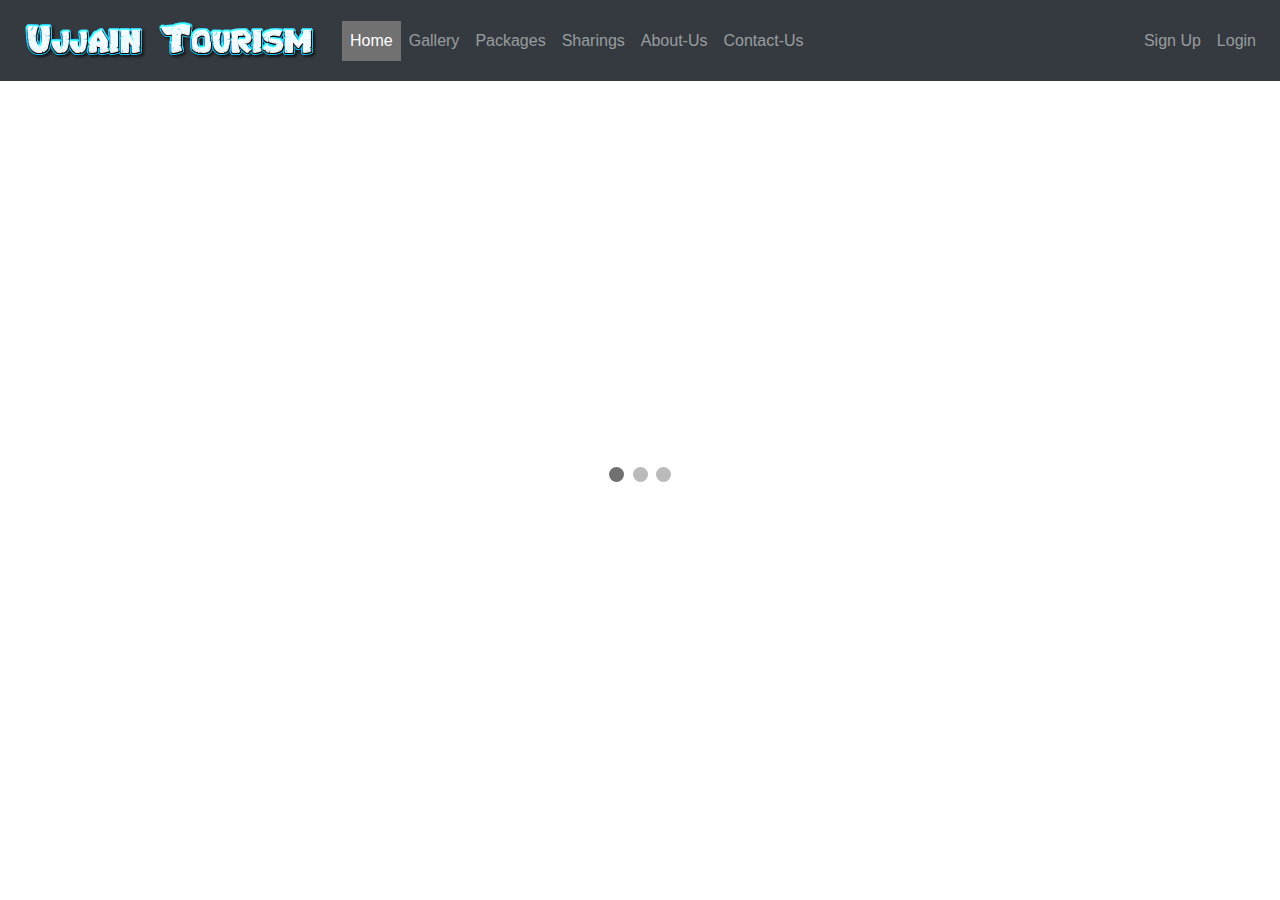
==== ujjaintourism/index.html @ 5b7ee2f0 "change code" ====
<!DOCTYPE html>
<html>
<head>
	<title>Ujjain Tourism</title>
	<meta name="viewport" content="width=device-width, initial-scale=1">
  	<link rel="stylesheet" href="https://maxcdn.bootstrapcdn.com/bootstrap/4.5.2/css/bootstrap.min.css">
  	<script src="https://ajax.googleapis.com/ajax/libs/jquery/3.5.1/jquery.min.js"></script>
  	<script src="https://cdnjs.cloudflare.com/ajax/libs/popper.js/1.16.0/umd/popper.min.js"></script>
  	<script src="https://maxcdn.bootstrapcdn.com/bootstrap/4.5.2/js/bootstrap.min.js"></script>
  	<link rel="stylesheet" type="text/css" href="mycss.css">
</head>
<body>
	<nav class="navbar navbar-expand-md navbar-dark bg-dark sticky-top">
		<a href="#" class="navbar-brand"><img src="images/logo3.png" alt="Ujjain Tourism" width="100%"></a>
		<button type="button" class="navbar-toggler" data-toggle="collapse" data-target="#herewecollapse">
			<span class="navbar-toggler-icon"></span>
		</button>
		<div class="collapse navbar-collapse" id="herewecollapse">
			<ul class="nav navbar-nav">
				<li class="nav-item"><a href="#" class="nav-link active">Home</a></li>
				<li class="nav-item"><a href="#" class="nav-link">Gallery</a></li>
				<li class="nav-item"><a href="#" class="nav-link">Packages</a></li>
        		<li class="nav-item"><a href="#" class="nav-link">Sharings</a></li>
        		<li class="nav-item"><a href="#" class="nav-link">About-Us</a></li>
        		<li class="nav-item"><a href="#" class="nav-link">Contact-Us</a></li>
      		</ul>
      		<ul class="navbar-nav ml-auto">
        		<li class="nav-item"><a href="#" class="nav-link"><span class="glyphicon glyphicon-user"></span> Sign Up</a></li>
        		<li class="nav-item"><a href="#" class="nav-link"><span class="glyphicon glyphicon-log-in"></span> Login</a></li>
      		</ul>
		</div>
	</nav>
	<div class="slideshow-container">
		<div class="mySlides fade">
  			<div class="numbertext">1 / 3</div>
  			<img src="images/img1.jpg" style="width:100%">
		</div>
		<div class="mySlides fade">
  			<div class="numbertext">2 / 3</div>
			<img src="images/img2.jpg" style="width:100%">
		</div>
		<div class="mySlides fade">
  			<div class="numbertext">3 / 3</div>
  			<img src="images/img3.jpg" style="width:100%"></div>
		</div>
		<br>
		<div style="text-align:center">
  			<span class="dot"></span> 
  			<span class="dot"></span> 
  			<span class="dot"></span> 
  		</div>

<script type="text/javascript" src="myscript.js"></script>
</body>
</html>
---- ujjaintourism/mycss.css ----
.mySlides {display: none;}
img {vertical-align: middle;}

/* Slideshow container */
.slideshow-container {
  max-width: 1000px;
  position: relative;
  top: 30px;
  margin: auto;
}

/* Number text (1/3 etc) */
.numbertext {
  color: #f2f2f2;
  font-size: 12px;
  padding: 8px 12px;
  position: absolute;
  top: 0;
}

/* The dots/bullets/indicators */
.dot {
  position: relative;
  top: 10px;
  height: 15px;
  width: 15px;
  margin: 0 2px;
  background-color: #bbb;
  border-radius: 50%;
  display: inline-block;
  transition: background-color 0.6s ease;
}

.active {
  background-color: #717171;
}

/* Fading animation */
.fade {
  -webkit-animation-name: fade;
  -webkit-animation-duration: 1.5s;
  animation-name: fade;
  animation-duration: 1.5s;
}

@-webkit-keyframes fade {
  from {opacity: .4} 
  to {opacity: 1}
}

@keyframes fade {
  from {opacity: .4} 
  to {opacity: 1}
}

/* On smaller screens, decrease text size */
@media only screen and (max-width: 300px) {
  .text {font-size: 11px}
}
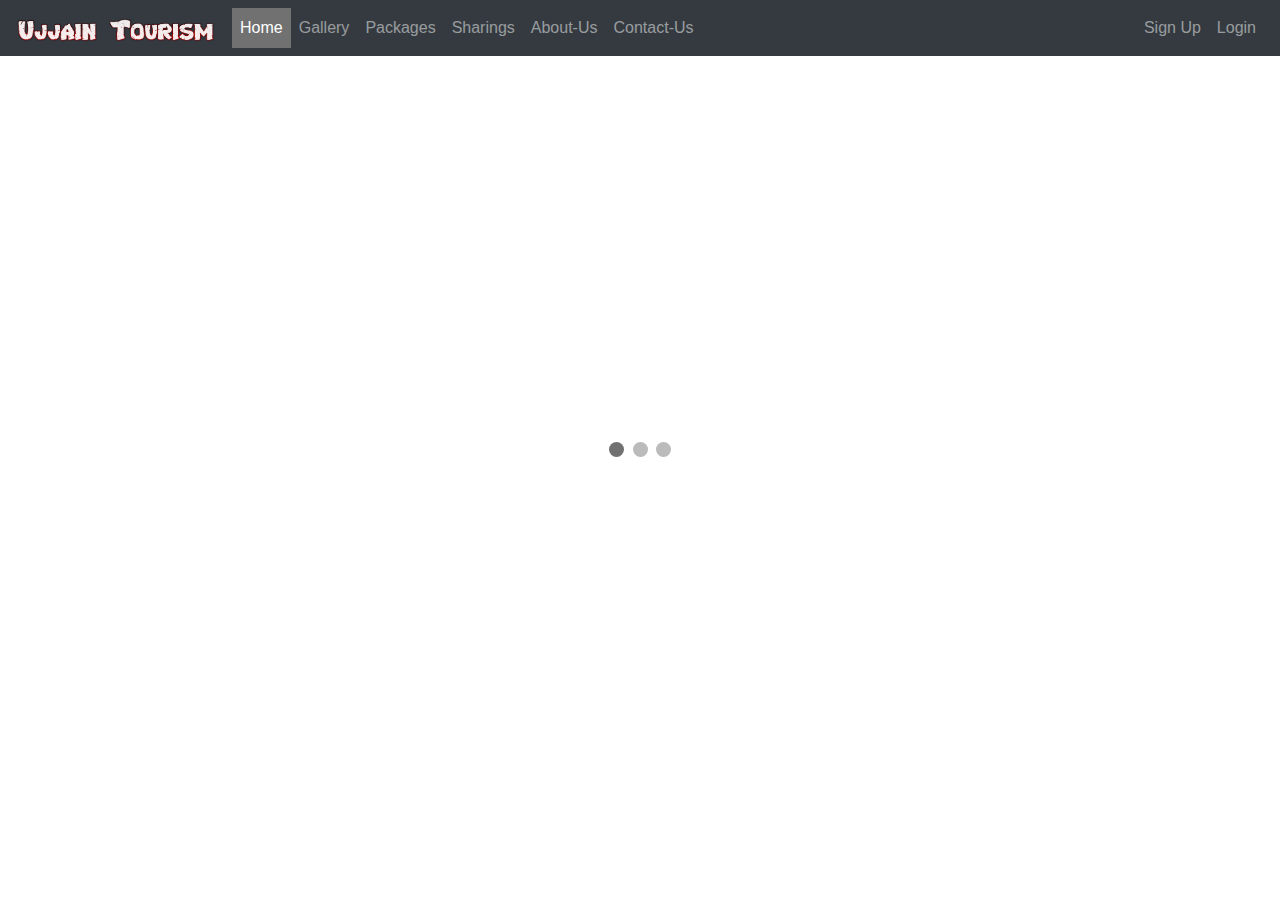
==== commit 923ca104: "Logo Change Again" ====
--- a/ujjaintourism/index.html
+++ b/ujjaintourism/index.html
@@ -11,7 +11,7 @@
 </head>
 <body>
 	<nav class="navbar navbar-expand-md navbar-dark bg-dark sticky-top">
-		<a href="#" class="navbar-brand"><img src="images/logo3.png" alt="Ujjain Tourism" width="100%"></a>
+		<a href="#" class="navbar-brand"><img src="images/logo.png" alt="Ujjain Tourism" width="200px"></a>
 		<button type="button" class="navbar-toggler" data-toggle="collapse" data-target="#herewecollapse">
 			<span class="navbar-toggler-icon"></span>
 		</button>
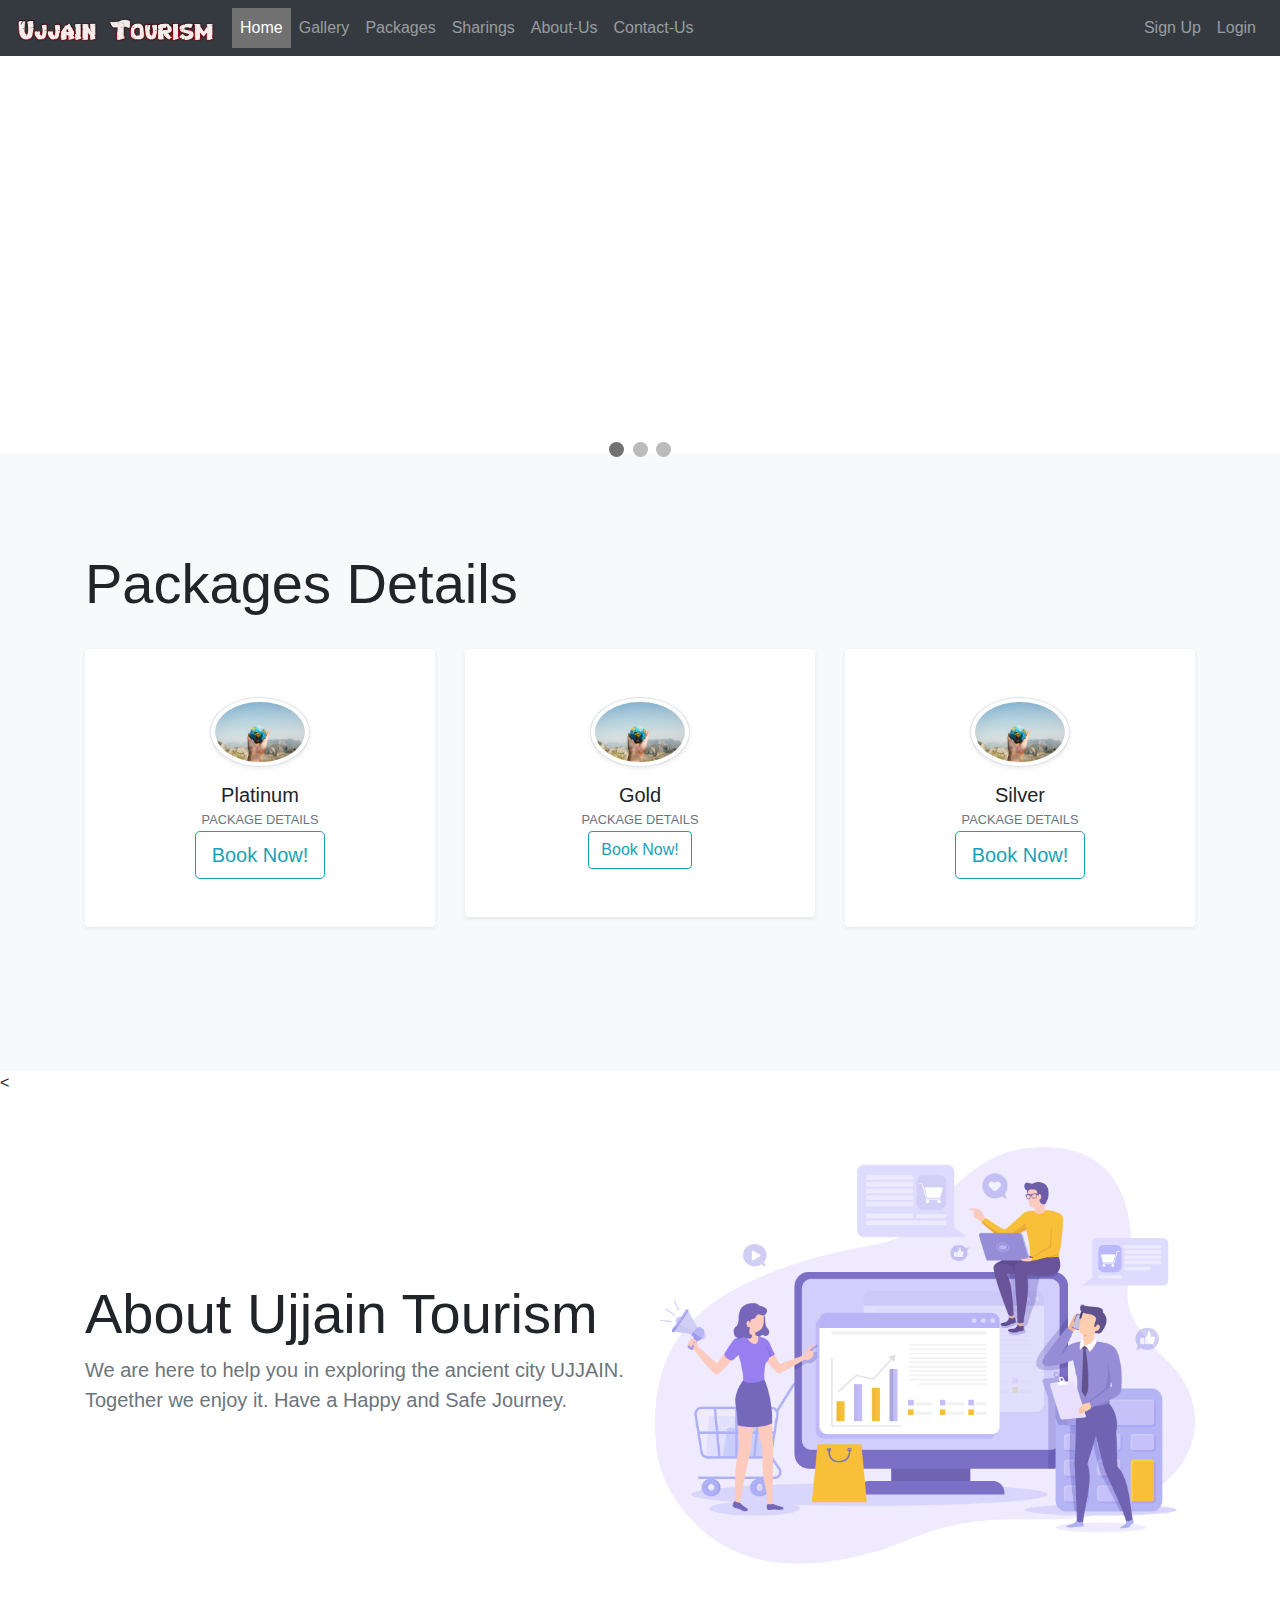
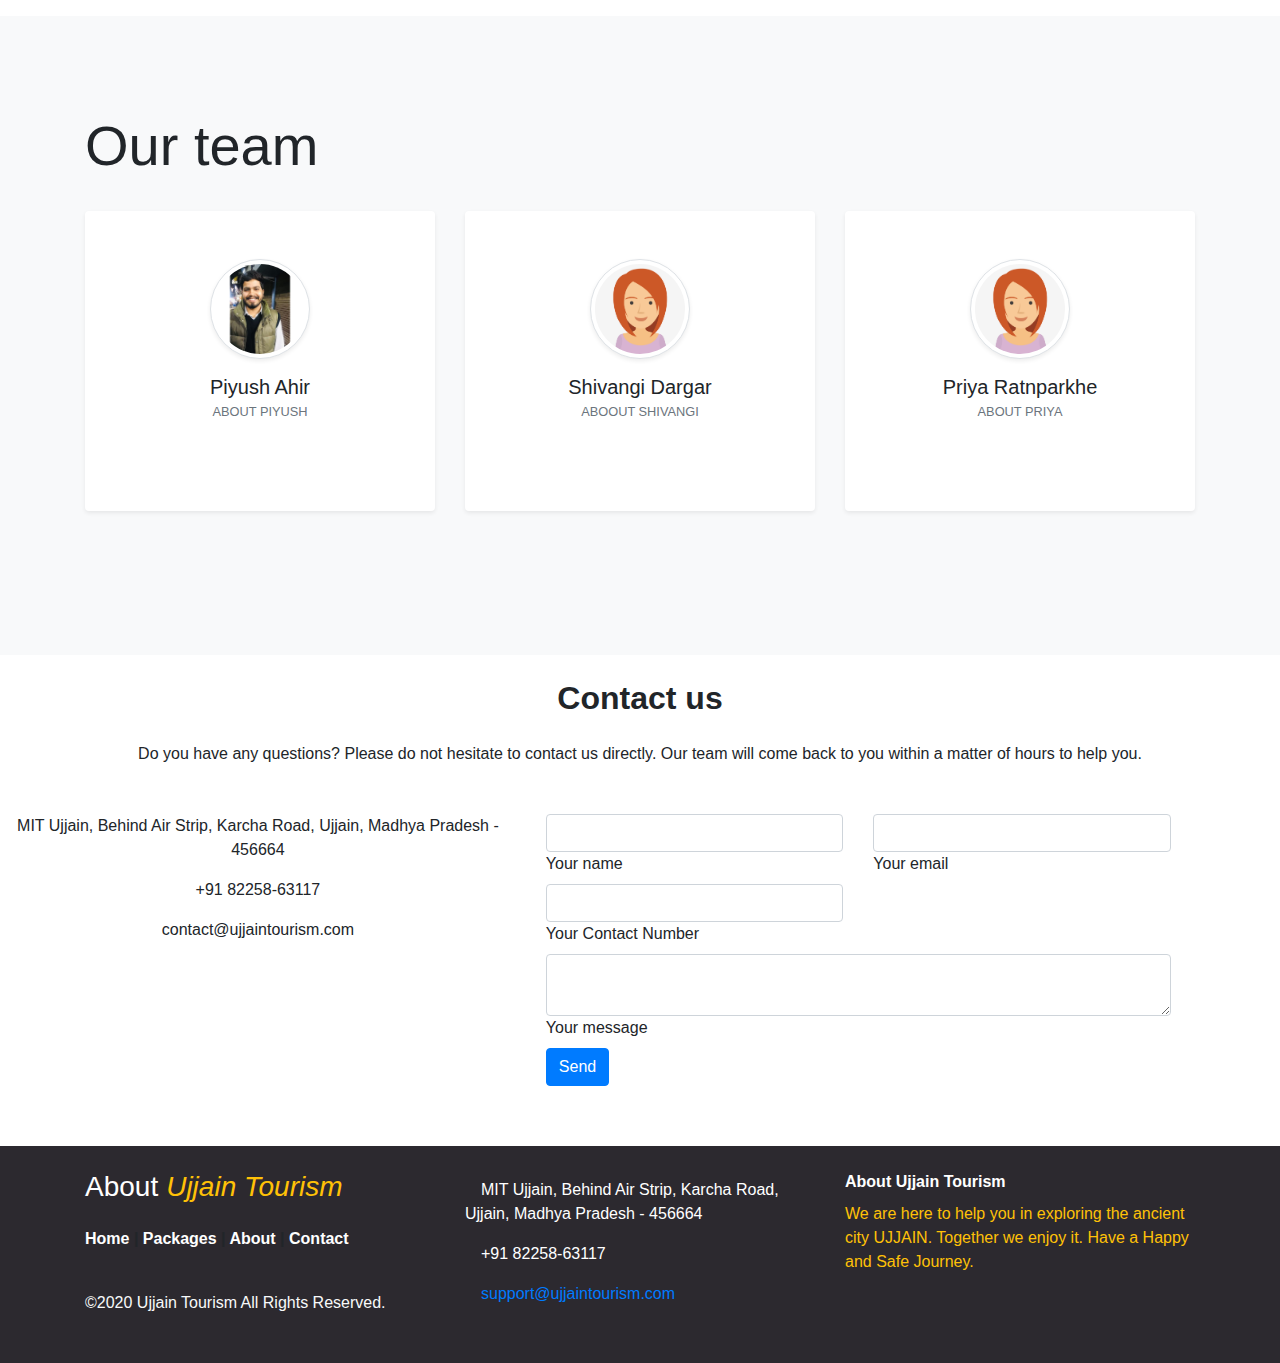
==== commit 48d4357d: "Added Packages" ====
--- a/ujjaintourism/index.html
+++ b/ujjaintourism/index.html
@@ -1,55 +1,393 @@
 <!DOCTYPE html>
 <html>
-<head>
-	<title>Ujjain Tourism</title>
-	<meta name="viewport" content="width=device-width, initial-scale=1">
-  	<link rel="stylesheet" href="https://maxcdn.bootstrapcdn.com/bootstrap/4.5.2/css/bootstrap.min.css">
-  	<script src="https://ajax.googleapis.com/ajax/libs/jquery/3.5.1/jquery.min.js"></script>
-  	<script src="https://cdnjs.cloudflare.com/ajax/libs/popper.js/1.16.0/umd/popper.min.js"></script>
-  	<script src="https://maxcdn.bootstrapcdn.com/bootstrap/4.5.2/js/bootstrap.min.js"></script>
-  	<link rel="stylesheet" type="text/css" href="mycss.css">
-</head>
-<body>
-	<nav class="navbar navbar-expand-md navbar-dark bg-dark sticky-top">
-		<a href="#" class="navbar-brand"><img src="images/logo.png" alt="Ujjain Tourism" width="200px"></a>
-		<button type="button" class="navbar-toggler" data-toggle="collapse" data-target="#herewecollapse">
-			<span class="navbar-toggler-icon"></span>
-		</button>
-		<div class="collapse navbar-collapse" id="herewecollapse">
-			<ul class="nav navbar-nav">
-				<li class="nav-item"><a href="#" class="nav-link active">Home</a></li>
-				<li class="nav-item"><a href="#" class="nav-link">Gallery</a></li>
-				<li class="nav-item"><a href="#" class="nav-link">Packages</a></li>
-        		<li class="nav-item"><a href="#" class="nav-link">Sharings</a></li>
-        		<li class="nav-item"><a href="#" class="nav-link">About-Us</a></li>
-        		<li class="nav-item"><a href="#" class="nav-link">Contact-Us</a></li>
+	<head>
+		<title>Ujjain Tourism</title>
+		<meta name="viewport" content="width=device-width, initial-scale=1">
+  	
+  		<link rel="stylesheet" href="https://maxcdn.bootstrapcdn.com/bootstrap/4.5.2/css/bootstrap.min.css">
+  		<script src="https://ajax.googleapis.com/ajax/libs/jquery/3.5.1/jquery.min.js"></script>
+  		<script src="https://cdnjs.cloudflare.com/ajax/libs/popper.js/1.16.0/umd/popper.min.js"></script>
+  		<script src="https://maxcdn.bootstrapcdn.com/bootstrap/4.5.2/js/bootstrap.min.js"></script>
+  		<!--The given link is for Social Media Icons-->
+  		<link rel="stylesheet" href="https://use.fontawesome.com/releases/v5.7.0/css/all.css" integrity="sha384-lZN37f5QGtY3VHgisS14W3ExzMWZxybE1SJSEsQp9S+oqd12jhcu+A56Ebc1zFSJ" crossorigin="anonymous">
+
+
+		
+  		<link rel="stylesheet" type="text/css" href="mycss.css">
+	</head>
+	<body>
+		<!--Given below is the code for NavBar-->
+		<nav class="navbar navbar-expand-md navbar-dark bg-dark sticky-top">
+			<a href="#" class="navbar-brand"><img src="images/logo.png" alt="Ujjain Tourism" width="200px"></a>
+			<button type="button" class="navbar-toggler" data-toggle="collapse" data-target="#herewecollapse">
+				<span class="navbar-toggler-icon"></span>
+			</button>
+			<div class="collapse navbar-collapse" id="herewecollapse">
+				<ul class="nav navbar-nav">
+					<li class="nav-item"><a href="#" class="nav-link active">Home</a></li>
+					<li class="nav-item"><a href="#" class="nav-link">Gallery</a></li>
+					<li class="nav-item"><a href="#Packages" class="nav-link">Packages</a></li>
+        			<li class="nav-item"><a href="#" class="nav-link">Sharings</a></li>
+        			<li class="nav-item"><a href="#AboutUS" class="nav-link">About-Us</a></li>
+        			<li class="nav-item"><a href="#ContactUs" class="nav-link">Contact-Us</a></li>
       		</ul>
       		<ul class="navbar-nav ml-auto">
-        		<li class="nav-item"><a href="#" class="nav-link"><span class="glyphicon glyphicon-user"></span> Sign Up</a></li>
-        		<li class="nav-item"><a href="#" class="nav-link"><span class="glyphicon glyphicon-log-in"></span> Login</a></li>
+        			<li class="nav-item"><a href="#mySignUp" data-toggle="modal" class="nav-link"><i class="fas fa-sign-in-alt"></i> Sign Up</a></li>
+        			<li class="nav-item"><a href="#mySignIn" data-toggle="modal" class="nav-link"><i class="fas fa-user-tie"></i> Login</a></li>
       		</ul>
-		</div>
-	</nav>
-	<div class="slideshow-container">
-		<div class="mySlides fade">
-  			<div class="numbertext">1 / 3</div>
-  			<img src="images/img1.jpg" style="width:100%">
-		</div>
-		<div class="mySlides fade">
-  			<div class="numbertext">2 / 3</div>
-			<img src="images/img2.jpg" style="width:100%">
-		</div>
-		<div class="mySlides fade">
-  			<div class="numbertext">3 / 3</div>
-  			<img src="images/img3.jpg" style="width:100%"></div>
+			</div>
+		</nav>
+
+		<!--Now Coursel Code is start-->
+		<div class="slideshow-container">
+			<div class="mySlides fade">
+  				<div class="numbertext">1 / 3</div>
+  				<img src="images/img1.jpg" style="width:100%">
+			</div>
+			<div class="mySlides fade">
+  				<div class="numbertext">2 / 3</div>
+				<img src="images/img2.jpg" style="width:100%">
+			</div>
+			<div class="mySlides fade">
+  				<div class="numbertext">3 / 3</div>
+  				<img src="images/img3.jpg" style="width:100%">
+  			</div>
 		</div>
 		<br>
-		<div style="text-align:center">
-  			<span class="dot"></span> 
-  			<span class="dot"></span> 
-  			<span class="dot"></span> 
-  		</div>
-
-<script type="text/javascript" src="myscript.js"></script>
-</body>
-</html>+		<!--Code for the dots which are placed below the images-->
+			<div style="text-align:center">
+  				<span class="dot"></span>
+  				<span class="dot"></span>
+  				<span class="dot"></span>
+  			</div>
+
+  		<!--Here is the code for Sign-In Form-->
+		<div class="modal" id="mySignIn">
+			<div class="modal-dialog">
+	   		<div class="modal-content">
+					<div class="modal-header">
+	          		<button type="button" class="close" data-dismiss="modal"> &times; </button>
+	        		</div>
+	      		<div class="modal-body">
+	          		<form action="#" class="sign-in-form" id="formhai">
+	            		<h2 class="title">Sign in</h2>
+	            			<div class="input-field">
+	              				<i class="fas fa-user"></i>
+	              				<input type="text" placeholder="Username" name="uname" id="uname" required />
+	            			</div>
+	           				<div class="input-field">
+	              				<i class="fas fa-lock"></i>
+	              				<input type="password" placeholder="Password" name="psw" id="psw" required />
+	            			</div>
+	            			<input type="submit" value="Login" class="btns solid" />
+	            			<p class="social-text">New User?<a data-dismiss="modal" data-toggle="modal" href="#mySignUp">Create an Account</a></p>
+	            			<p class="social-text">Or Sign in with social platforms</p>
+	            			<div class="social-media">
+	              				<a href="#" class="social-icon">
+	                				<i class="fab fa-facebook-f"></i>
+	              				</a>
+	              				<a href="#" class="social-icon">
+	               				<i class="fab fa-twitter"></i>
+	              				</a>
+	              				<a href="#" class="social-icon">
+	               				<i class="fab fa-google"></i>
+	              				</a>
+	             				 <a href="#" class="social-icon">
+	                				<i class="fab fa-linkedin-in"></i>
+	             				</a>
+	            			</div>
+	          		</form>
+	        		</div>
+	        </div>
+	      </div>
+		</div>
+
+		<!--Here is the code for Sign-Up Form-->
+		<div class="modal" id="mySignUp">
+			<div class="modal-dialog">
+	   		<div class="modal-content">
+					<div class="modal-header">
+	          		<button type="button" class="close" data-dismiss="modal"> &times; </button>
+	        		</div>
+	      		<div class="modal-body">
+	          		<form action="#" class="sign-up-form" id="formhai">
+	            		<h2 class="title">Sign Up</h2>
+	            			<div class="input-field">
+	              				<i class="fas fa-user"></i>
+	              				<input type="text" placeholder="Username" name="uname" id="uname" required />
+	            			</div>
+	            			<div class="input-field">
+	            				<i class="fas fa-phone"></i>
+	            				<input type="text" id="number" name="number" placeholder="Contact Number" required pattern="[0-9]{10}"0 >
+	           				</div>
+	           				<div class="input-field">
+	            				<i class="fas fa-mail-bulk"></i>
+	            				<input type="email" id="email" name="email" placeholder="E-mail" required>
+	           				</div>
+	           				<div class="input-field">
+	            				<i class="fas fa-birthday-cake"></i>
+	            				<input type='date' id='dateOfBirth' name='dob' value='2000-01-01'>
+	           				</div>
+	           				<div class="input-field">
+	              				<i class="fas fa-lock"></i>
+	              				<input type="password" placeholder="Password" name="psw" id="psw" required />
+	            			</div>
+	            			<div>
+	           				<label class="radio-inline">
+      							<input type="radio" name="optradio" checked>Male
+    							</label>
+    							&emsp;&emsp;&emsp;
+    							<label class="radio-inline">
+      							<input type="radio" name="optradio">Female
+    							</label>
+    							</div>
+	            			<input type="submit" value="Sign Up" class="btns solid" />
+	            			<p class="social-text">Already have an Account?<a data-dismiss="modal" data-toggle="modal" href="#mySignIn">Login</a></p>
+	            			<p class="social-text">Or Sign-up with social platforms</p>
+	            			<div class="social-media">
+	              				<a href="#" class="social-icon">
+	                				<i class="fab fa-facebook-f"></i>
+	              				</a>
+	              				<a href="#" class="social-icon">
+	               				<i class="fab fa-twitter"></i>
+	              				</a>
+	              				<a href="#" class="social-icon">
+	               				<i class="fab fa-google"></i>
+	              				</a>
+	             				 <a href="#" class="social-icon">
+	                				<i class="fab fa-linkedin-in"></i>
+	             				</a>
+	            			</div>
+	          		</form>
+	        		</div>
+	        </div>
+	      </div>
+		</div>
+
+		<!--Code for Packages-->
+		<section id="Packages">
+		<div class="bg-light py-5">
+        	<div class="container py-5">
+          	<div class="row mb-4">
+            	<div class="col-lg-5">
+               	<h2 class="display-4 font-weight-light">Packages Details</h2>
+            	</div>
+          	</div>
+         <div class="row text-center">
+            <div class="col-xl-4 col-sm-6 mb-5">
+               <div class="bg-white rounded shadow-sm py-5 px-4"><img src="images/package.jpeg" width="100" class="img-fluid rounded-circle mb-3 img-thumbnail shadow-sm">
+             		<h5 class="mb-0">Platinum</h5><span class="small text-uppercase text-muted">Package Details</span>
+                  <br>
+                  <button type="button" class="btn btn-outline-info btn-lg">Book Now!</button>
+               </div>
+            </div>
+              	<div class="col-xl-4 col-sm-6 mb-5">
+                	<div class="bg-white rounded shadow-sm py-5 px-4"><img src="images/package.jpeg" alt="" width="100" class="img-fluid rounded-circle mb-3 img-thumbnail shadow-sm">
+                  	<h5 class="mb-0">Gold</h5><span class="small text-uppercase text-muted">Package Details</span>
+                  	<br>
+                  	<button type="button" class="btn btn-outline-info ">Book Now!</button>
+                	</div>
+              	</div>
+              	<div class="col-xl-4 col-sm-6 mb-5">
+                  <div class="bg-white rounded shadow-sm py-5 px-4"><img src="images/package.jpeg" alt="" width="100" class="img-fluid rounded-circle mb-3 img-thumbnail shadow-sm">
+                    <h5 class="mb-0">Silver</h5><span class="small text-uppercase text-muted">Package Details</span>
+                    <br>
+                    <button type="button" class="btn btn-outline-info btn-lg">Book Now!</button>
+              		</div>
+              	</div>
+          	</div>
+        	</div>
+      </div>
+      </section>
+
+		<!--Code for About US-->
+		<<section id="AboutUS">
+		<div>
+  			<div class="container py-1">
+    			<div class="row h-100 align-items-center py-5">
+      			<div class="col-lg-6">
+        				<h1 class="display-4">About Ujjain Tourism</h1>
+        				<p class="lead text-muted mb-0">We are here to help you in exploring the ancient city UJJAIN. Together we enjoy it. Have a Happy and Safe Journey.</p>
+        				</p>
+      			</div>
+      			<div class="col-lg-6 d-none d-lg-block"><img src="images/icon.png" alt="" class="img-fluid"></div>
+    			</div>
+  			</div>
+		</div>
+		<div class="bg-light py-5">
+  			<div class="container py-5">
+    			<div class="row mb-4">
+      			<div class="col-lg-5">
+        				<h2 class="display-4 font-weight-light">Our team</h2>
+        	
+      			</div>
+    			</div>
+		<div class="row text-center">
+      <!-- Team item-->
+      <div class="col-xl-4 col-sm-6 mb-5">
+        <div class="bg-white rounded shadow-sm py-5 px-4"><img src="images/piyush.jpg" width="100" class="img-fluid rounded-circle mb-3 img-thumbnail shadow-sm">
+          <h5 class="mb-0">Piyush Ahir</h5><span class="small text-uppercase text-muted">About Piyush</span>
+          <ul class="social mb-0 list-inline mt-3">
+            <li class="list-inline-item"><a href="#" class="social-link"><i class="fab fa-facebook-f"></i></a></li>
+            <li class="list-inline-item"><a href="#" class="social-link"><i class="fab fa-twitter"></i></a></li>
+            <li class="list-inline-item"><a href="#" class="social-link"><i class="fab fa-instagram"></i></a></li>
+            <li class="list-inline-item"><a href="#" class="social-link"><i class="fab fa-linkedin"></i></a></li>
+          </ul>
+        </div>
+      </div>
+      <!-- End-->
+
+      <!-- Team item-->
+      <div class="col-xl-4 col-sm-6 mb-5">
+        <div class="bg-white rounded shadow-sm py-5 px-4"><img src="images/girl.png" alt="" width="100" class="img-fluid rounded-circle mb-3 img-thumbnail shadow-sm">
+          <h5 class="mb-0">Shivangi Dargar</h5><span class="small text-uppercase text-muted">Aboout Shivangi</span>
+          <ul class="social mb-0 list-inline mt-3">
+            <li class="list-inline-item"><a href="#" class="social-link"><i class="fab fa-facebook-f"></i></a></li>
+            <li class="list-inline-item"><a href="#" class="social-link"><i class="fab fa-twitter"></i></a></li>
+            <li class="list-inline-item"><a href="#" class="social-link"><i class="fab fa-instagram"></i></a></li>
+            <li class="list-inline-item"><a href="#" class="social-link"><i class="fab fa-linkedin"></i></a></li>
+          </ul>
+        </div>
+      </div>
+      <!-- End-->
+
+      <!-- Team item-->
+      <div class="col-xl-4 col-sm-6 mb-5">
+        <div class="bg-white rounded shadow-sm py-5 px-4"><img src="images/girl.png" alt="" width="100" class="img-fluid rounded-circle mb-3 img-thumbnail shadow-sm">
+          <h5 class="mb-0">Priya Ratnparkhe</h5><span class="small text-uppercase text-muted">About Priya</span>
+          <ul class="social mb-0 list-inline mt-3">
+            <li class="list-inline-item"><a href="#" class="social-link"><i class="fab fa-facebook-f"></i></a></li>
+            <li class="list-inline-item"><a href="#" class="social-link"><i class="fab fa-twitter"></i></a></li>
+            <li class="list-inline-item"><a href="#" class="social-link"><i class="fab fa-instagram"></i></a></li>
+            <li class="list-inline-item"><a href="#" class="social-link"><i class="fab fa-linkedin"></i></a></li>
+          </ul>
+        </div>
+      </div>
+      <!-- End-->
+      </div>
+    	</div>
+    	</div>
+    </section>
+
+		<!--Here the code of Contact US (Bat karo Humse)-->
+		<section id="ContactUs">
+    		<h2 class="h1-responsive font-weight-bold text-center my-4">Contact us</h2>
+    		<p class="text-center w-responsive mx-auto mb-5">Do you have any questions? Please do not hesitate to contact us directly. Our team will come back to you within
+        	a matter of hours to help you.</p>
+
+		   <div class="row">
+		      <div class="col-md-5 text-center">
+		         <ul class="list-unstyled mb-0">
+		            <li><i class="fas fa-map-marker-alt fa-2x"></i>
+	                  <p>MIT Ujjain, Behind Air Strip, Karcha Road, 
+	                     Ujjain, Madhya Pradesh - 456664</p>
+		            </li>
+		            <li><i class="fas fa-phone mt-4 fa-2x"></i>
+		               <p>+91 82258-63117</p>
+		            </li>
+					   <li><i class="fas fa-envelope mt-4 fa-2x"></i>
+		           		<p>contact@ujjaintourism.com</p>
+		            </li>
+		         </ul>
+		      </div>
+			   <div class="col-md-6 mb-md-0 mb-5">
+			      <form id="contact-form" name="contact-form" method="POST">
+				    	<!--Grid row-->
+			         <div class="row">
+		            	<!--Grid column-->
+			         	<div class="col-md-6">
+			               <div class="md-form mb-0">
+			                  <input type="text" name="uname" id="uname" required class="form-control">
+			                  <label for="name" class="">Your name</label>
+			               </div>
+			            </div>
+			            <!--Grid column-->
+			            <div class="col-md-6">
+			               <div class="md-form mb-0">
+			                  <input type="email" id="email" name="email" class="form-control">
+			                  <label for="email" class="">Your email</label>
+			               </div>
+			            </div>
+			         </div>
+			         <div class="row">
+			            <div class="col-md-6">
+			               <div class="md-form mb-0">
+			                  <input type="text" id="number" name="number" required pattern="[0-9]{10}" class="form-control">
+			                  <label for="subject" class="">Your Contact Number</label>
+			               </div>
+			            </div>
+			         </div>
+			         <div class="row">
+			           <div class="col-md-12">
+	 				         <div class="md-form">
+			                  <textarea id='message' name='message' desciption='message' rows="2" class="form-control md-textarea"></textarea>
+			                  <label for="message">Your message</label>
+			               </div>
+			            </div>
+			         </div>
+			      </form>
+					<div class="text-center text-md-left">
+			         <a class="btn btn-primary">Send</a>
+			      </div>
+			      <div class="status"></div>
+			   </div>
+			</div>
+		</section>
+
+		<!--Here is the Footer Code design using pure Bootstrap by piyushonweb-->
+		<footer  style="background-color: #2c292f; bottom: 0; width: 100%; margin-top: 60px;">
+        <div class="container">
+            <div class="row ">
+                <div class="col-md-4 text-center text-md-left ">
+                    
+                    <div class="py-0">
+                        <h3 class="my-4 text-white">About<span class="mx-2 font-italic text-warning ">Ujjain Tourism</span></h3>
+
+                        <p class="footer-links font-weight-bold">
+                            <a class="text-white" href="#">Home</a>
+                            |
+                            <a class="text-white" href="#">Packages</a>
+                            |
+                            <a class="text-white" href="#AboutUS">About</a>
+                            |
+                            <a class="text-white" href="#ContactUS">Contact</a>
+                        </p>
+                        <p class="text-light py-4 mb-4">&copy;2020 Ujjain Tourism All Rights Reserved.</p>
+                    </div>
+                </div>
+                
+                <div class="col-md-4 text-white text-center text-md-left ">
+                    <div class="py-2 my-4">
+                        <div>
+                            <p class="text-white"> <i class="fa fa-map-marker mx-2 "></i>
+                                    MIT Ujjain,
+                                   Behind Air Strip, Karcha Road,
+                                  Ujjain, Madhya Pradesh - 456664</p>
+                        </div>
+
+                        <div> 
+                            <p><i class="fa fa-phone  mx-2 "></i> +91 82258-63117</p>
+                        </div>
+                        <div>
+                            <p><i class="fa fa-envelope  mx-2"></i><a href="mailto:support@ujjaintourism.com">support@ujjaintourism.com</a></p>
+                        </div>  
+                    </div>  
+                </div>
+                
+                <div class="col-md-4 text-white my-4 text-center text-md-left ">
+                    <span class=" font-weight-bold ">About Ujjain Tourism</span>
+					<p class="text-warning my-2" >We are here to help you in exploring the ancient city UJJAIN. Together we enjoy it. Have a Happy and Safe Journey.</p>
+                    <div class="py-2">
+                        <a href="#"><i class="fab fa-facebook fa-2x text-primary mx-3"></i></a>
+                        <a href="#"><i class="fab fa-google-plus fa-2x text-danger mx-3"></i></a>
+                        <a href="#"><i class="fab fa-twitter fa-2x text-info mx-3"></i></a>
+                        <a href="#"><i class="fab fa-youtube fa-2x text-danger mx-3"></i></a>
+                    </div>
+                </div>
+            </div>  
+        </div>
+     </footer>
+		<!--Code to link the JavaScript File-->
+		<script type="text/javascript" src="myscript.js"></script>
+	</body>
+</html>
--- a/ujjaintourism/mycss.css
+++ b/ujjaintourism/mycss.css
@@ -1,7 +1,13 @@
+
+body,
+input {
+  font-family: "Poppins", sans-serif;
+}
+
+/* Slideshow container */
 .mySlides {display: none;}
 img {vertical-align: middle;}
 
-/* Slideshow container */
 .slideshow-container {
   max-width: 1000px;
   position: relative;
@@ -44,16 +50,170 @@
 }
 
 @-webkit-keyframes fade {
-  from {opacity: .4} 
+  from {opacity: .4}
   to {opacity: 1}
 }
 
 @keyframes fade {
-  from {opacity: .4} 
+  from {opacity: .4}
   to {opacity: 1}
 }
 
 /* On smaller screens, decrease text size */
 @media only screen and (max-width: 300px) {
   .text {font-size: 11px}
+}
+
+
+/*CSS for all Forms*/
+#formhai {
+  display: flex;
+  align-items: center;
+  justify-content: center;
+  flex-direction: column;
+  padding: 0rem 5rem;
+  transition: all 0.2s 0.7s;
+  overflow: hidden;
+  grid-column: 1 / 2;
+  grid-row: 1 / 2;
+}
+
+.input-field {
+  max-width: 380px;
+  width: 100%;
+  background-color: #f0f0f0;
+  margin: 10px 0;
+  height: 55px;
+  border-radius: 55px;
+  display: grid;
+  grid-template-columns: 15% 85%;
+  padding: 0 0.4rem;
+  position: relative;
+}
+
+.input-field i {
+  text-align: center;
+  line-height: 55px;
+  color: #acacac;
+  transition: 0.5s;
+  font-size: 1.1rem;
+}
+
+.input-field input {
+  background: none;
+  outline: none;
+  border: none;
+  line-height: 1;
+  font-weight: 600;
+  font-size: 1.1rem;
+  color: #333;
+}
+
+.input-field input::placeholder {
+  color: #aaa;
+  font-weight: 500;
+}
+
+.input-field textarea {
+  background: none;
+  outline: none;
+  border: none;
+  line-height: 1;
+  font-weight: 600;
+  font-size: 1.1rem;
+  color: #333;
+}
+
+.input-field textarea::placeholder {
+  color: #aaa;
+  font-weight: 500;
+}
+
+.social-text {
+  padding: 0.7rem 0;
+  font-size: 1rem;
+}
+.radio-inline {
+  padding: 0.7rem 0;
+  font-size: 1rem;
+}
+
+.social-media {
+  display: flex;
+  justify-content: center;
+}
+
+.social-icon {
+  height: 46px;
+  width: 46px;
+  display: flex;
+  justify-content: center;
+  align-items: center;
+  margin: 0 0.45rem;
+  color: #333;
+  border-radius: 50%;
+  border: 1px solid #333;
+  text-decoration: none;
+  font-size: 1.1rem;
+  transition: 0.3s;
+}
+
+.social-icon:hover {
+  color: #4481eb;
+  border-color: #4481eb;
+}
+
+.btns {
+  width: 150px;
+  background-color: #5995fd;
+  border: none;
+  outline: none;
+  height: 49px;
+  border-radius: 49px;
+  color: #fff;
+  text-transform: uppercase;
+  font-weight: 600;
+  margin: 10px 0;
+  cursor: pointer;
+  transition: 0.5s;
+}
+
+.btns:hover {
+  background-color: #4d84e2;
+}
+
+.btns.transparent {
+  margin: 0;
+  background: none;
+  border: 2px solid #fff;
+  width: 130px;
+  height: 41px;
+  font-weight: 600;
+  font-size: 0.8rem;
+}
+
+/*Contact Us CSS
+#ContactUs {
+  background-color: #eaf5f7;
+}*/
+
+/*About US CSS*/
+social-link {
+        width: 30px;
+        height: 30px;
+        border: 1px solid #ddd;
+        display: flex;
+        align-items: center;
+        justify-content: center;
+        color: #666;
+        border-radius: 50%;
+        transition: all 0.3s;
+        font-size: 0.9rem;
+      }
+
+      .social-link:hover,
+      .social-link:focus {
+        background: #ddd;
+        text-decoration: none;
+        color: #555;
 }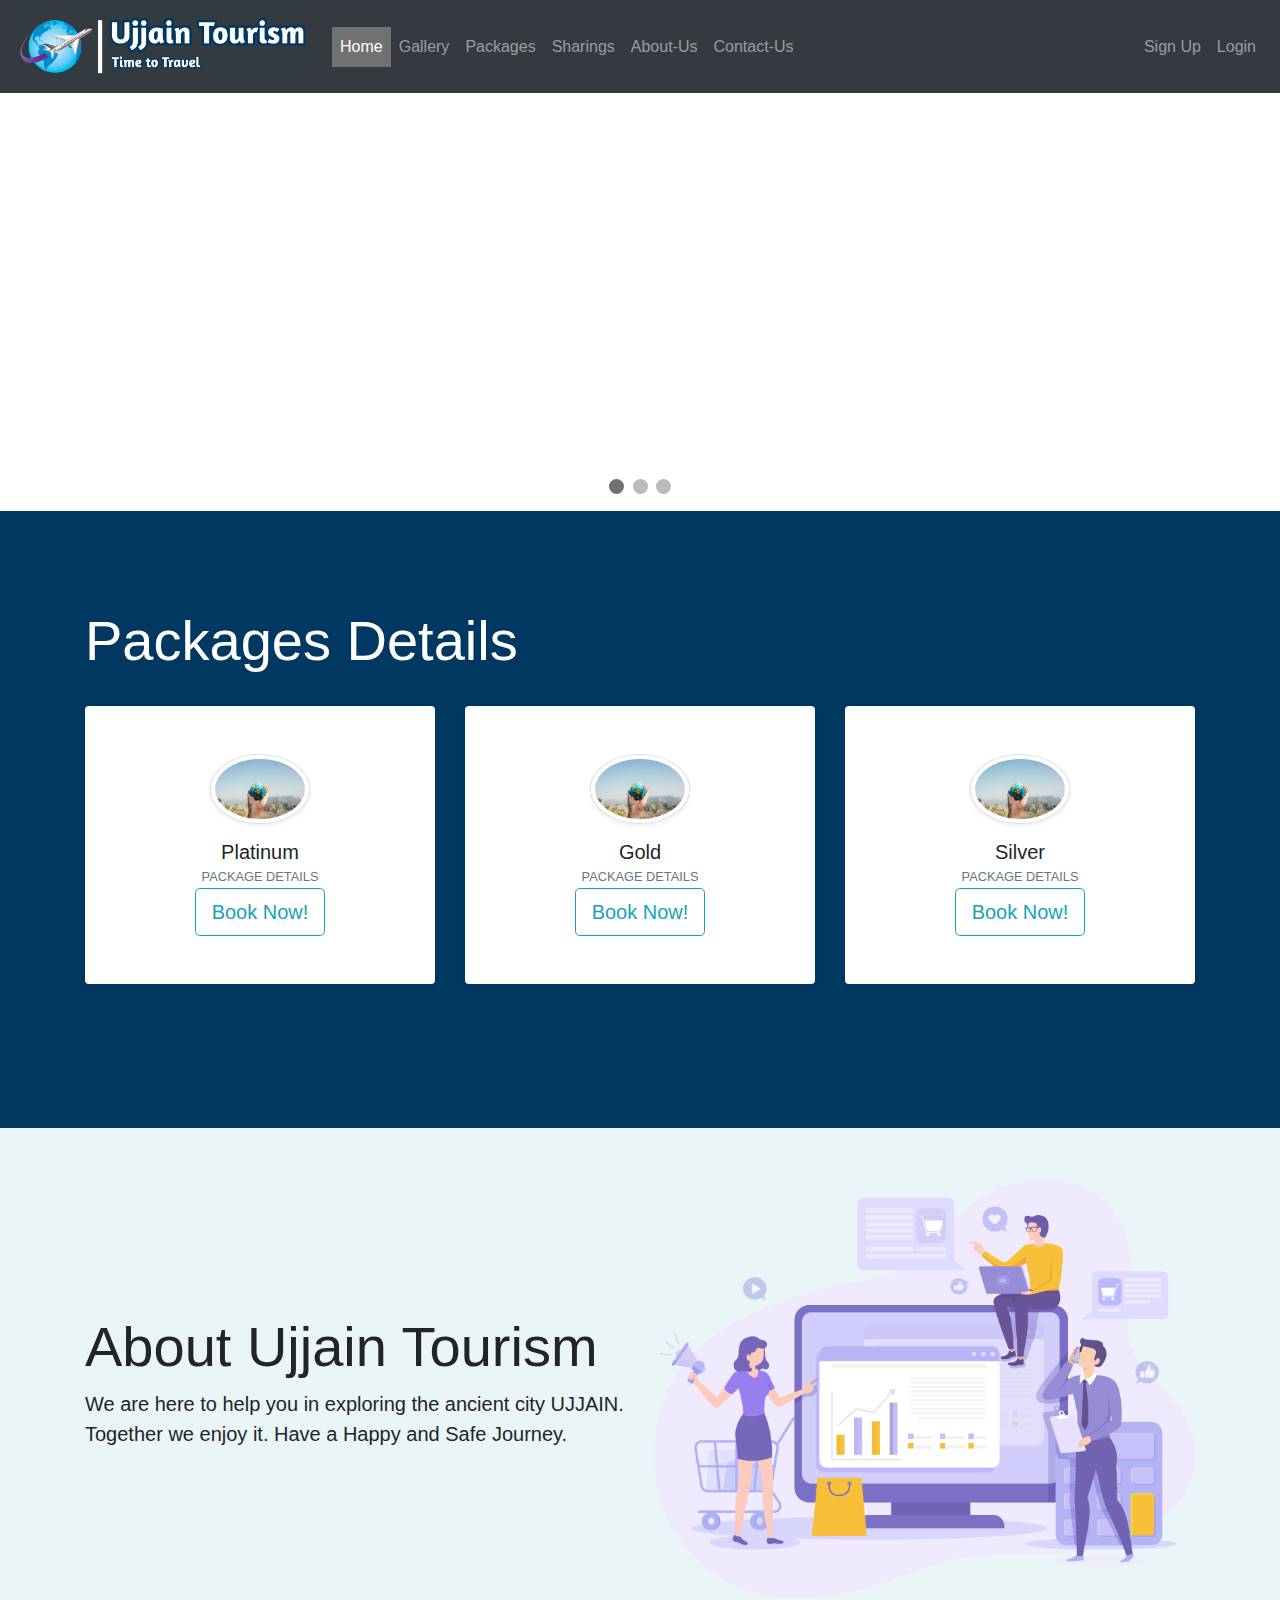
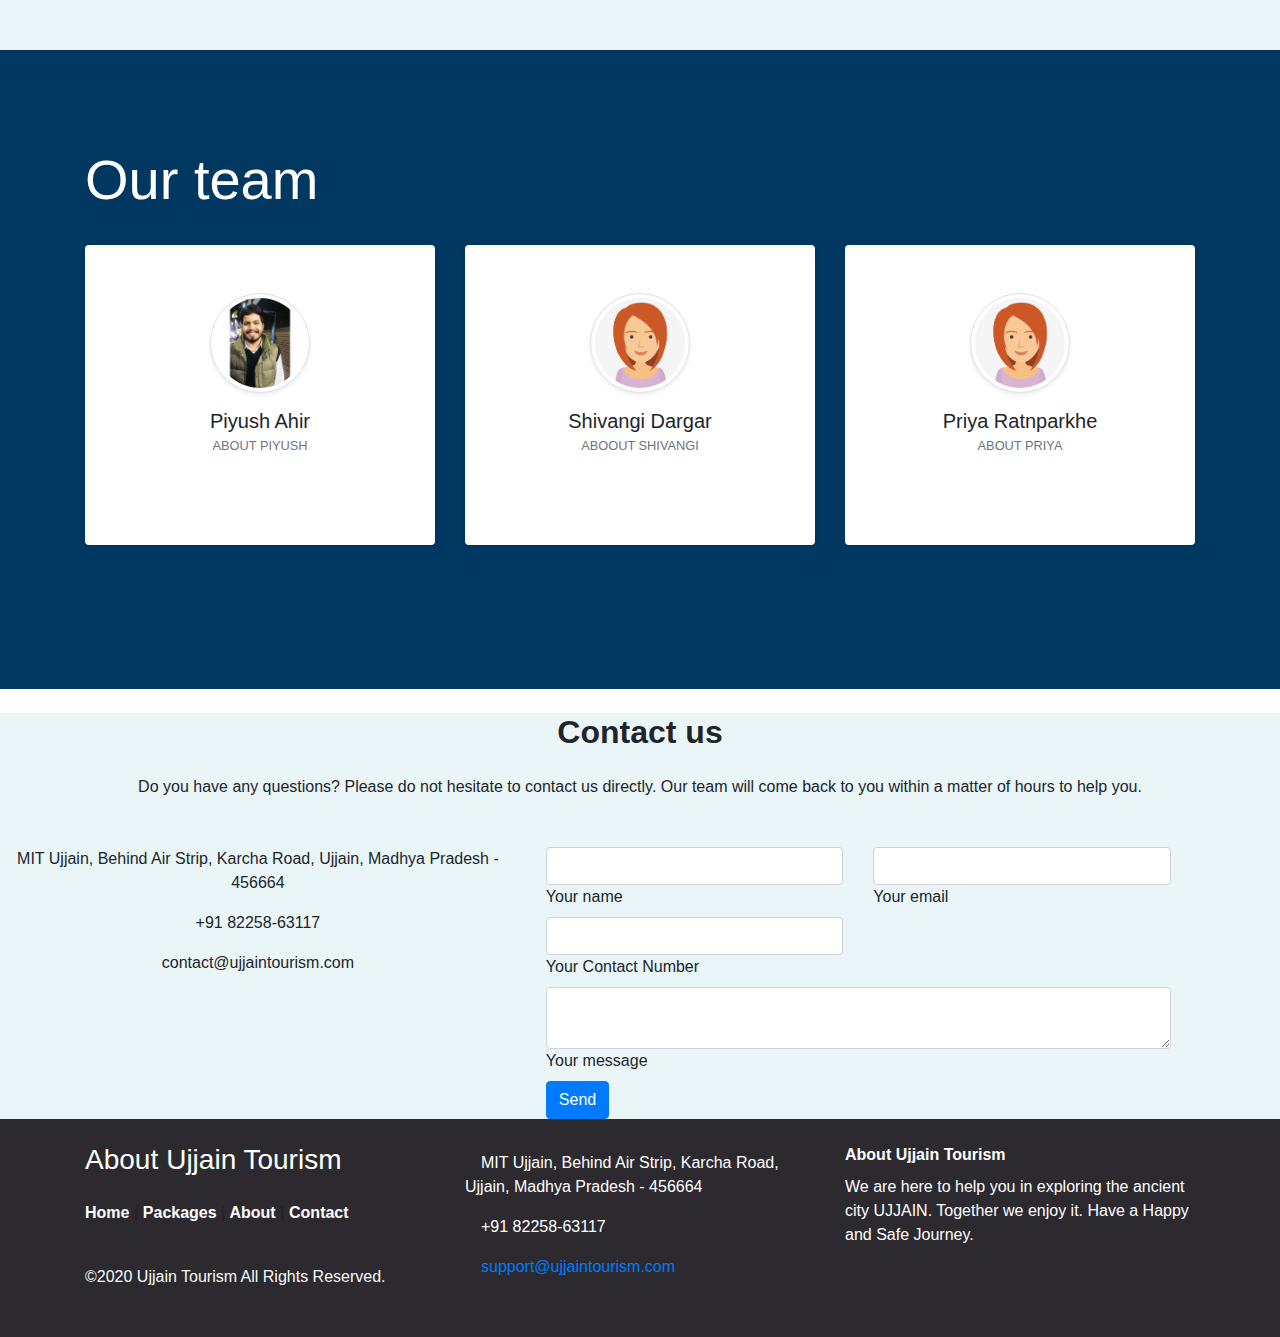
==== commit d56b2034: "Updated LOGO" ====
--- a/ujjaintourism/index.html
+++ b/ujjaintourism/index.html
@@ -18,7 +18,7 @@
 	<body>
 		<!--Given below is the code for NavBar-->
 		<nav class="navbar navbar-expand-md navbar-dark bg-dark sticky-top">
-			<a href="#" class="navbar-brand"><img src="images/logo.png" alt="Ujjain Tourism" width="200px"></a>
+			<a href="#" class="navbar-brand"><img src="images/ourlogo.png" alt="Ujjain Tourism" width="300px"></a>
 			<button type="button" class="navbar-toggler" data-toggle="collapse" data-target="#herewecollapse">
 				<span class="navbar-toggler-icon"></span>
 			</button>
@@ -166,11 +166,11 @@
 
 		<!--Code for Packages-->
 		<section id="Packages">
-		<div class="bg-light py-5">
+		<div style="background-color: #003862; margin-top: 20px" class="py-5">
         	<div class="container py-5">
           	<div class="row mb-4">
             	<div class="col-lg-5">
-               	<h2 class="display-4 font-weight-light">Packages Details</h2>
+               	<h2 style="color: white" class="display-4 font-weight-light">Packages Details</h2>
             	</div>
           	</div>
          <div class="row text-center">
@@ -185,7 +185,7 @@
                 	<div class="bg-white rounded shadow-sm py-5 px-4"><img src="images/package.jpeg" alt="" width="100" class="img-fluid rounded-circle mb-3 img-thumbnail shadow-sm">
                   	<h5 class="mb-0">Gold</h5><span class="small text-uppercase text-muted">Package Details</span>
                   	<br>
-                  	<button type="button" class="btn btn-outline-info ">Book Now!</button>
+                  	<button type="button" class="btn btn-outline-info btn-lg">Book Now!</button>
                 	</div>
               	</div>
               	<div class="col-xl-4 col-sm-6 mb-5">
@@ -201,24 +201,24 @@
       </section>
 
 		<!--Code for About US-->
-		<<section id="AboutUS">
-		<div>
+		<section id="AboutUS">
+		<div style="background-color: #eaf5f7">
   			<div class="container py-1">
     			<div class="row h-100 align-items-center py-5">
       			<div class="col-lg-6">
         				<h1 class="display-4">About Ujjain Tourism</h1>
-        				<p class="lead text-muted mb-0">We are here to help you in exploring the ancient city UJJAIN. Together we enjoy it. Have a Happy and Safe Journey.</p>
+        				<p  class="lead mb-0">We are here to help you in exploring the ancient city UJJAIN. Together we enjoy it. Have a Happy and Safe Journey.</p>
         				</p>
       			</div>
       			<div class="col-lg-6 d-none d-lg-block"><img src="images/icon.png" alt="" class="img-fluid"></div>
     			</div>
   			</div>
 		</div>
-		<div class="bg-light py-5">
+		<div style="background-color: #003862" class="py-5">
   			<div class="container py-5">
     			<div class="row mb-4">
       			<div class="col-lg-5">
-        				<h2 class="display-4 font-weight-light">Our team</h2>
+        				<h2 style="color: white" class="display-4 font-weight-light">Our team</h2>
         	
       			</div>
     			</div>
@@ -228,10 +228,10 @@
         <div class="bg-white rounded shadow-sm py-5 px-4"><img src="images/piyush.jpg" width="100" class="img-fluid rounded-circle mb-3 img-thumbnail shadow-sm">
           <h5 class="mb-0">Piyush Ahir</h5><span class="small text-uppercase text-muted">About Piyush</span>
           <ul class="social mb-0 list-inline mt-3">
-            <li class="list-inline-item"><a href="#" class="social-link"><i class="fab fa-facebook-f"></i></a></li>
-            <li class="list-inline-item"><a href="#" class="social-link"><i class="fab fa-twitter"></i></a></li>
-            <li class="list-inline-item"><a href="#" class="social-link"><i class="fab fa-instagram"></i></a></li>
-            <li class="list-inline-item"><a href="#" class="social-link"><i class="fab fa-linkedin"></i></a></li>
+            <li class="list-inline-item"><a href="https://www.facebook.com/piyushahir280" target="_blank" class="social-link"><i class="fab fa-facebook-f"></i></a></li>
+            <li class="list-inline-item"><a href="https://twitter.com/piyushahir28" class="social-link" target="_blank"><i class="fab fa-twitter"></i></a></li>
+            <li class="list-inline-item"><a href="https://www.instagram.com/piyushonweb/" target="_blank" class="social-link"><i class="fab fa-instagram" ></i></a></li>
+            <li class="list-inline-item"><a href="https://www.linkedin.com/in/piyushahir28" target="_blank"class="social-link"><i class="fab fa-linkedin"></i></a></li>
           </ul>
         </div>
       </div>
@@ -270,7 +270,7 @@
     </section>
 
 		<!--Here the code of Contact US (Bat karo Humse)-->
-		<section id="ContactUs">
+		<section style="background-color: #eaf5f7" id="ContactUs">
     		<h2 class="h1-responsive font-weight-bold text-center my-4">Contact us</h2>
     		<p class="text-center w-responsive mx-auto mb-5">Do you have any questions? Please do not hesitate to contact us directly. Our team will come back to you within
         	a matter of hours to help you.</p>
@@ -335,22 +335,22 @@
 		</section>
 
 		<!--Here is the Footer Code design using pure Bootstrap by piyushonweb-->
-		<footer  style="background-color: #2c292f; bottom: 0; width: 100%; margin-top: 60px;">
+		<footer  style="background-color: #2c292f; bottom: 0; width: 100%; margin-top: 0px;">
         <div class="container">
             <div class="row ">
                 <div class="col-md-4 text-center text-md-left ">
                     
                     <div class="py-0">
-                        <h3 class="my-4 text-white">About<span class="mx-2 font-italic text-warning ">Ujjain Tourism</span></h3>
+                        <h3 class="my-4 text-white">About<span class="mx-2">Ujjain Tourism</span></h3>
 
                         <p class="footer-links font-weight-bold">
                             <a class="text-white" href="#">Home</a>
                             |
-                            <a class="text-white" href="#">Packages</a>
+                            <a class="text-white" href="#Packages">Packages</a>
                             |
                             <a class="text-white" href="#AboutUS">About</a>
                             |
-                            <a class="text-white" href="#ContactUS">Contact</a>
+                            <a class="text-white" href="#ContactUs">Contact</a>
                         </p>
                         <p class="text-light py-4 mb-4">&copy;2020 Ujjain Tourism All Rights Reserved.</p>
                     </div>
@@ -369,14 +369,14 @@
                             <p><i class="fa fa-phone  mx-2 "></i> +91 82258-63117</p>
                         </div>
                         <div>
-                            <p><i class="fa fa-envelope  mx-2"></i><a href="mailto:support@ujjaintourism.com">support@ujjaintourism.com</a></p>
+                            <p><i class="fas fa-envelope  mx-2"></i><a href="mailto:support@ujjaintourism.com">support@ujjaintourism.com</a></p>
                         </div>  
                     </div>  
                 </div>
                 
                 <div class="col-md-4 text-white my-4 text-center text-md-left ">
                     <span class=" font-weight-bold ">About Ujjain Tourism</span>
-					<p class="text-warning my-2" >We are here to help you in exploring the ancient city UJJAIN. Together we enjoy it. Have a Happy and Safe Journey.</p>
+					<p class=" my-2" >We are here to help you in exploring the ancient city UJJAIN. Together we enjoy it. Have a Happy and Safe Journey.</p>
                     <div class="py-2">
                         <a href="#"><i class="fab fa-facebook fa-2x text-primary mx-3"></i></a>
                         <a href="#"><i class="fab fa-google-plus fa-2x text-danger mx-3"></i></a>
--- a/ujjaintourism/mycss.css
+++ b/ujjaintourism/mycss.css
@@ -192,10 +192,10 @@
   font-size: 0.8rem;
 }
 
-/*Contact Us CSS
+
 #ContactUs {
   background-color: #eaf5f7;
-}*/
+}
 
 /*About US CSS*/
 social-link {
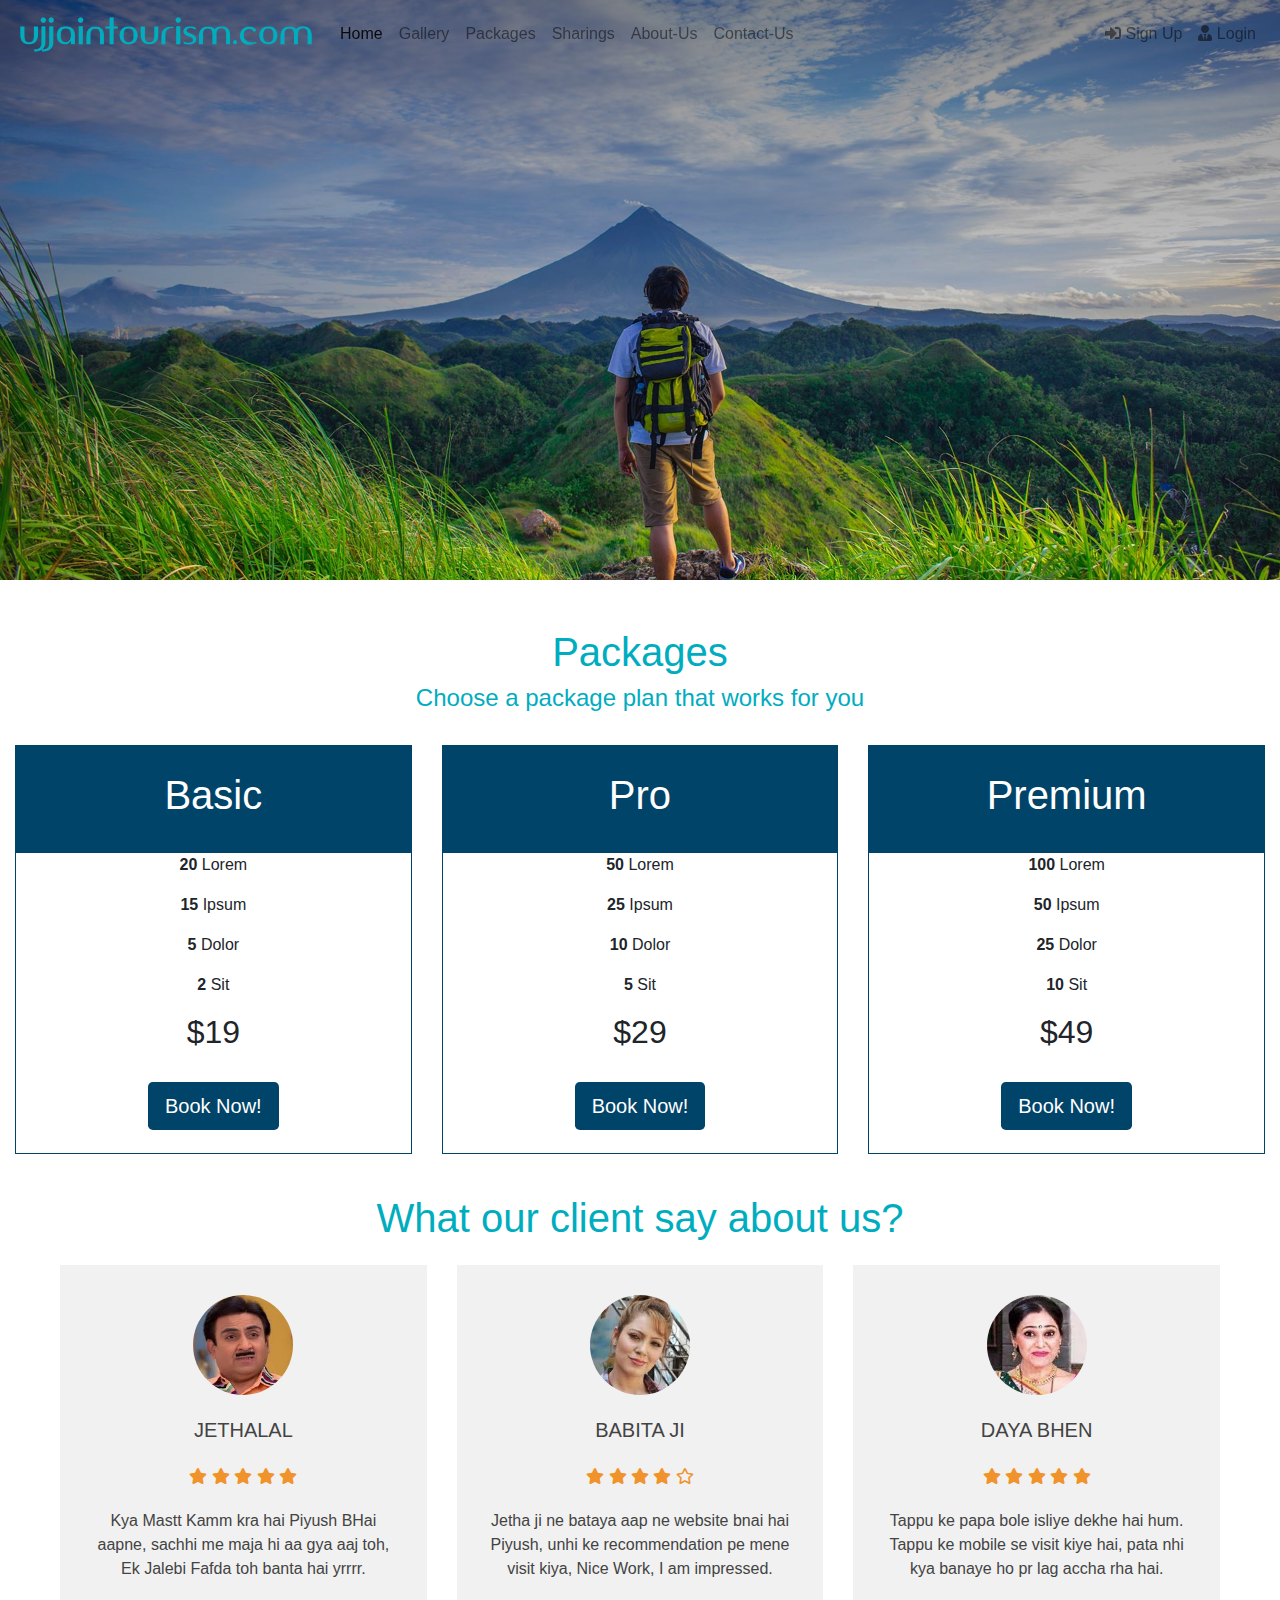
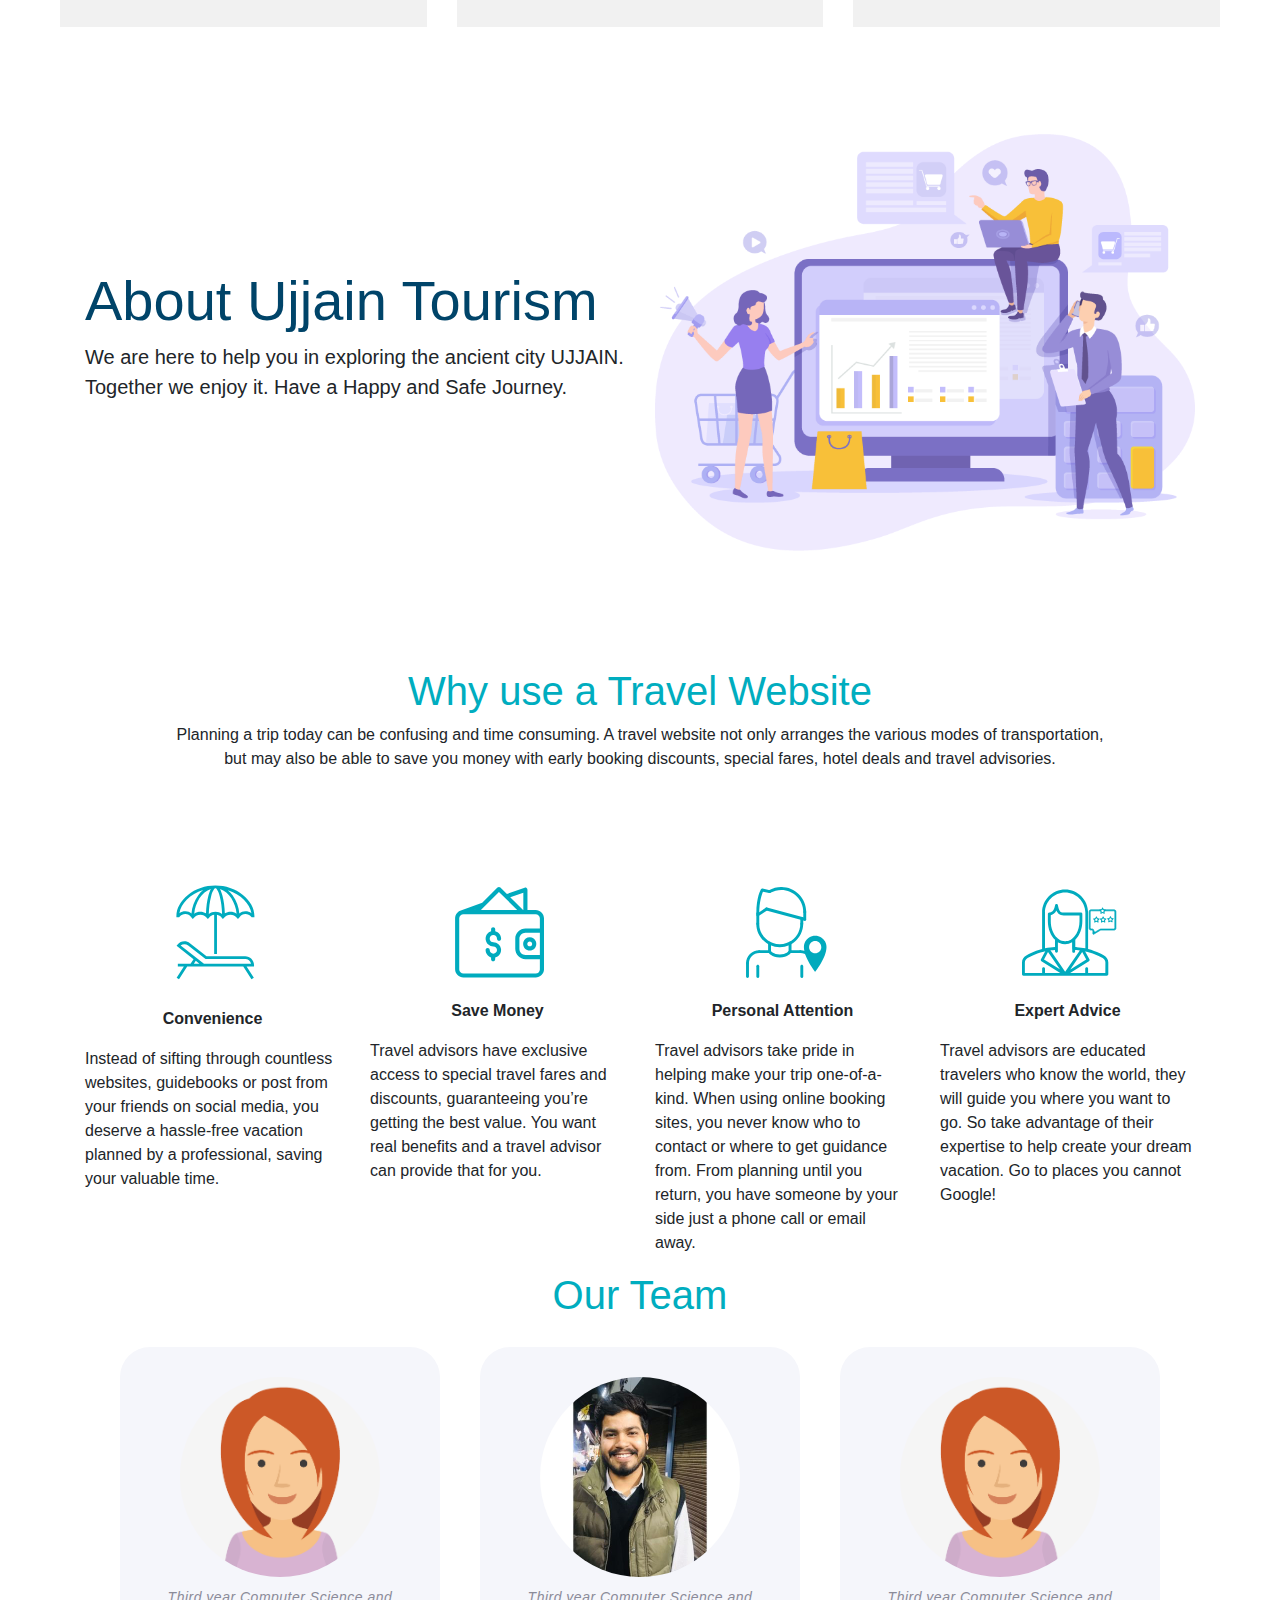
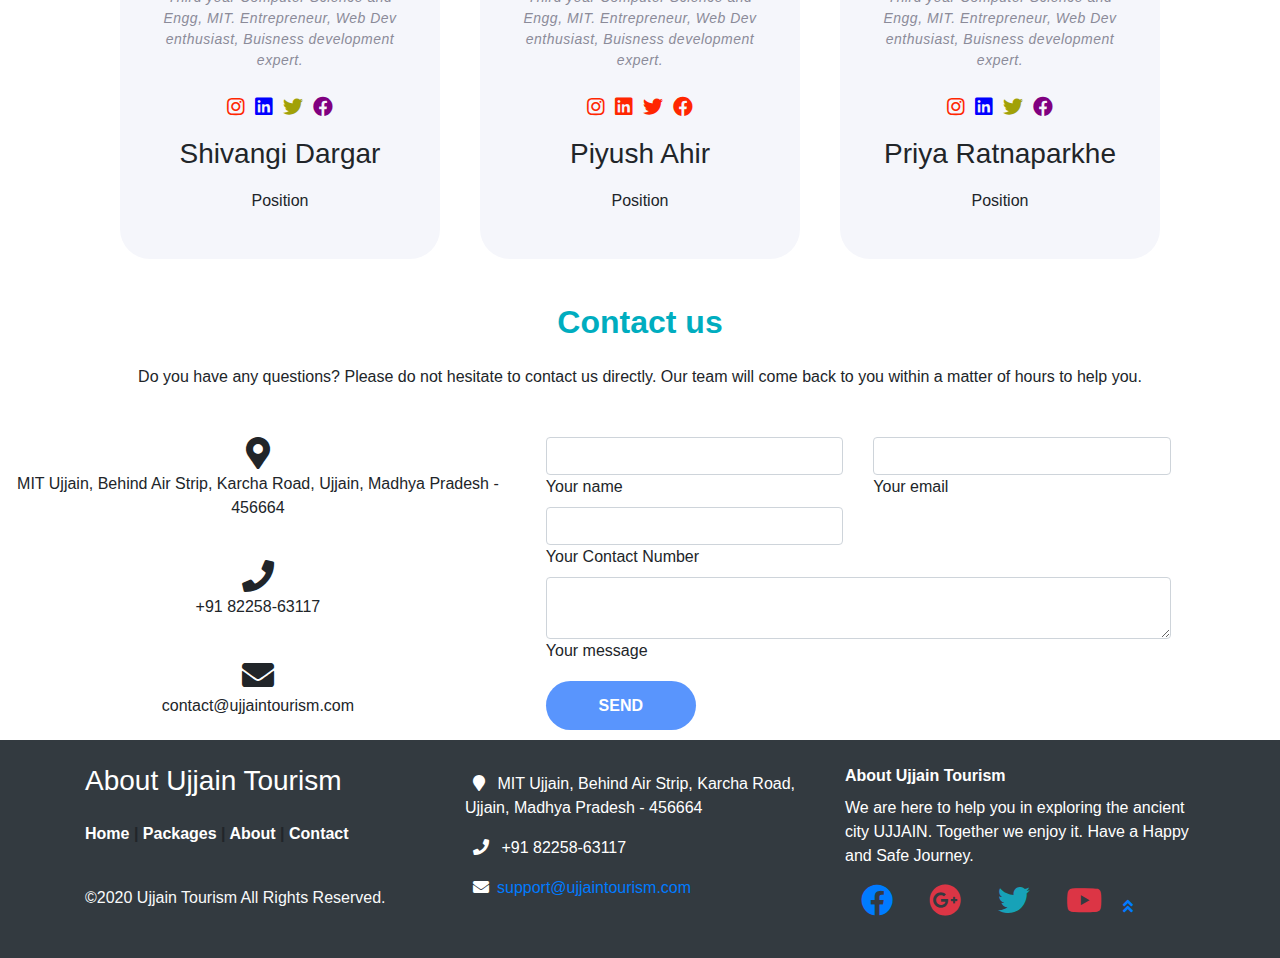
==== commit f4e6822f: "Some Changes" ====
--- a/ujjaintourism/index.html
+++ b/ujjaintourism/index.html
@@ -4,274 +4,371 @@
 		<title>Ujjain Tourism</title>
 		<meta name="viewport" content="width=device-width, initial-scale=1">
   	
+  		<!--The given link is for Bootstrap(Version-4.5.2)-->
   		<link rel="stylesheet" href="https://maxcdn.bootstrapcdn.com/bootstrap/4.5.2/css/bootstrap.min.css">
   		<script src="https://ajax.googleapis.com/ajax/libs/jquery/3.5.1/jquery.min.js"></script>
   		<script src="https://cdnjs.cloudflare.com/ajax/libs/popper.js/1.16.0/umd/popper.min.js"></script>
   		<script src="https://maxcdn.bootstrapcdn.com/bootstrap/4.5.2/js/bootstrap.min.js"></script>
+  		
   		<!--The given link is for Social Media Icons-->
   		<link rel="stylesheet" href="https://use.fontawesome.com/releases/v5.7.0/css/all.css" integrity="sha384-lZN37f5QGtY3VHgisS14W3ExzMWZxybE1SJSEsQp9S+oqd12jhcu+A56Ebc1zFSJ" crossorigin="anonymous">
-
-
-		
+		<link rel="stylesheet" href="https://cdnjs.cloudflare.com/ajax/libs/font-awesome/5.14.0/css/all.min.css" />
+  		<link rel="stylesheet" href="https://cdnjs.cloudflare.com/ajax/libs/font-awesome/5.14.0/css/all.min.css" />
+
+  		<!--The given link is for CSS(External)-->
   		<link rel="stylesheet" type="text/css" href="mycss.css">
 	</head>
 	<body>
-		<!--Given below is the code for NavBar-->
-		<nav class="navbar navbar-expand-md navbar-dark bg-dark sticky-top">
-			<a href="#" class="navbar-brand"><img src="images/ourlogo.png" alt="Ujjain Tourism" width="300px"></a>
-			<button type="button" class="navbar-toggler" data-toggle="collapse" data-target="#herewecollapse">
-				<span class="navbar-toggler-icon"></span>
-			</button>
-			<div class="collapse navbar-collapse" id="herewecollapse">
-				<ul class="nav navbar-nav">
-					<li class="nav-item"><a href="#" class="nav-link active">Home</a></li>
-					<li class="nav-item"><a href="#" class="nav-link">Gallery</a></li>
-					<li class="nav-item"><a href="#Packages" class="nav-link">Packages</a></li>
-        			<li class="nav-item"><a href="#" class="nav-link">Sharings</a></li>
-        			<li class="nav-item"><a href="#AboutUS" class="nav-link">About-Us</a></li>
-        			<li class="nav-item"><a href="#ContactUs" class="nav-link">Contact-Us</a></li>
-      		</ul>
-      		<ul class="navbar-nav ml-auto">
-        			<li class="nav-item"><a href="#mySignUp" data-toggle="modal" class="nav-link"><i class="fas fa-sign-in-alt"></i> Sign Up</a></li>
-        			<li class="nav-item"><a href="#mySignIn" data-toggle="modal" class="nav-link"><i class="fas fa-user-tie"></i> Login</a></li>
-      		</ul>
-			</div>
-		</nav>
-
-		<!--Now Coursel Code is start-->
-		<div class="slideshow-container">
-			<div class="mySlides fade">
-  				<div class="numbertext">1 / 3</div>
-  				<img src="images/img1.jpg" style="width:100%">
-			</div>
-			<div class="mySlides fade">
-  				<div class="numbertext">2 / 3</div>
-				<img src="images/img2.jpg" style="width:100%">
-			</div>
-			<div class="mySlides fade">
-  				<div class="numbertext">3 / 3</div>
-  				<img src="images/img3.jpg" style="width:100%">
-  			</div>
+		<!--Given below is the code for NavBar(I created this navbar using Bootstrap)-->
+		<div class="bg-img">
+			<nav id="navbar_top" class="navbar navbar-expand-lg navbar-light fixed-top">
+				<a href="#" class="navbar-brand"><img src="images/uj3.png" alt="Ujjain Tourism" width="300px"></a>
+				<button type="button" class="navbar-toggler" data-toggle="collapse" data-target="#herewecollapse">
+					<span class="navbar-toggler-icon"></span>
+				</button>
+				<div class="collapse navbar-collapse" id="herewecollapse">
+					<ul class="nav navbar-nav">
+						<li class="nav-item"><a href="#" class="nav-link active">Home</a></li>
+						<li class="nav-item"><a href="#" class="nav-link">Gallery</a></li>
+						<li class="nav-item"><a href="#Packages" class="nav-link">Packages</a></li>
+	        			<li class="nav-item"><a href="#Sharings" class="nav-link">Sharings</a></li>
+	        			<li class="nav-item"><a href="#AboutUS" class="nav-link">About-Us</a></li>
+	        			<li class="nav-item"><a href="#ContactUs" class="nav-link">Contact-Us</a></li>
+	      			</ul>
+	      			<ul class="navbar-nav ml-auto">
+	        			<li class="nav-item"><a href="#mySignUp" data-toggle="modal" class="nav-link"><i class="fas fa-sign-in-alt"></i> Sign Up</a></li>
+	        			<li class="nav-item"><a href="#mySignIn" data-toggle="modal" class="nav-link"><i class="fas fa-user-tie"></i> Login</a></li>
+	      			</ul>
+				</div>
+			</nav>
 		</div>
-		<br>
-		<!--Code for the dots which are placed below the images-->
-			<div style="text-align:center">
-  				<span class="dot"></span>
-  				<span class="dot"></span>
-  				<span class="dot"></span>
-  			</div>
-
-  		<!--Here is the code for Sign-In Form-->
+		
+  		<!--Here is the code for Sign-In Form(It open in a modal window which was created usin Bootstrap)-->
 		<div class="modal" id="mySignIn">
 			<div class="modal-dialog">
-	   		<div class="modal-content">
-					<div class="modal-header">
-	          		<button type="button" class="close" data-dismiss="modal"> &times; </button>
-	        		</div>
-	      		<div class="modal-body">
-	          		<form action="#" class="sign-in-form" id="formhai">
-	            		<h2 class="title">Sign in</h2>
-	            			<div class="input-field">
-	              				<i class="fas fa-user"></i>
-	              				<input type="text" placeholder="Username" name="uname" id="uname" required />
-	            			</div>
-	           				<div class="input-field">
-	              				<i class="fas fa-lock"></i>
-	              				<input type="password" placeholder="Password" name="psw" id="psw" required />
-	            			</div>
-	            			<input type="submit" value="Login" class="btns solid" />
-	            			<p class="social-text">New User?<a data-dismiss="modal" data-toggle="modal" href="#mySignUp">Create an Account</a></p>
-	            			<p class="social-text">Or Sign in with social platforms</p>
-	            			<div class="social-media">
-	              				<a href="#" class="social-icon">
-	                				<i class="fab fa-facebook-f"></i>
-	              				</a>
-	              				<a href="#" class="social-icon">
-	               				<i class="fab fa-twitter"></i>
-	              				</a>
-	              				<a href="#" class="social-icon">
-	               				<i class="fab fa-google"></i>
-	              				</a>
-	             				 <a href="#" class="social-icon">
-	                				<i class="fab fa-linkedin-in"></i>
-	             				</a>
-	            			</div>
-	          		</form>
-	        		</div>
-	        </div>
-	      </div>
+		   		<div class="modal-content">
+						<div class="modal-header">
+		          			<button type="button" class="close" data-dismiss="modal"> &times; </button>
+		        		</div>
+		      			<div class="modal-body">
+		          			<form action="#" class="sign-in-form" id="formhai">
+		            			<h2 class="title">Sign in</h2>
+		            				<div class="input-field">
+		              					<i class="fas fa-user"></i>
+		              					<input type="text" placeholder="Username" name="uname" id="uname" required />
+		            				</div>
+		           					<div class="input-field">
+		              					<i class="fas fa-lock"></i>
+		              					<input type="password" placeholder="Password" name="psw" id="psw" required />
+		            				</div>
+		            				<input type="submit" value="Login" class="btns solid" />
+		            				<p class="social-text">New User?<a data-dismiss="modal" data-toggle="modal" href="#mySignUp">Create an Account</a></p>
+		            				<p class="social-text">Or Sign in with social platforms</p>
+		            				<div class="social-media">
+			              				<a href="#" class="social-icon">
+			                				<i class="fab fa-facebook-f"></i>
+			              				</a>
+			              				<a href="#" class="social-icon">
+			               					<i class="fab fa-twitter"></i>
+			              				</a>
+			              				<a href="#" class="social-icon">
+			               					<i class="fab fa-google"></i>
+			              				</a>
+			             				 <a href="#" class="social-icon">
+			                				<i class="fab fa-linkedin-in"></i>
+			             				</a>
+		            				</div>
+		          			</form>
+		        		</div>
+		        </div>
+	      	</div>
 		</div>
 
-		<!--Here is the code for Sign-Up Form-->
+		<!--Here is the code for Sign-Up Form(It open in a modal window which was created usin Bootstrap)-->
 		<div class="modal" id="mySignUp">
 			<div class="modal-dialog">
-	   		<div class="modal-content">
-					<div class="modal-header">
-	          		<button type="button" class="close" data-dismiss="modal"> &times; </button>
-	        		</div>
-	      		<div class="modal-body">
-	          		<form action="#" class="sign-up-form" id="formhai">
-	            		<h2 class="title">Sign Up</h2>
-	            			<div class="input-field">
-	              				<i class="fas fa-user"></i>
-	              				<input type="text" placeholder="Username" name="uname" id="uname" required />
-	            			</div>
-	            			<div class="input-field">
-	            				<i class="fas fa-phone"></i>
-	            				<input type="text" id="number" name="number" placeholder="Contact Number" required pattern="[0-9]{10}"0 >
-	           				</div>
-	           				<div class="input-field">
-	            				<i class="fas fa-mail-bulk"></i>
-	            				<input type="email" id="email" name="email" placeholder="E-mail" required>
-	           				</div>
-	           				<div class="input-field">
-	            				<i class="fas fa-birthday-cake"></i>
-	            				<input type='date' id='dateOfBirth' name='dob' value='2000-01-01'>
-	           				</div>
-	           				<div class="input-field">
-	              				<i class="fas fa-lock"></i>
-	              				<input type="password" placeholder="Password" name="psw" id="psw" required />
-	            			</div>
-	            			<div>
-	           				<label class="radio-inline">
-      							<input type="radio" name="optradio" checked>Male
-    							</label>
-    							&emsp;&emsp;&emsp;
-    							<label class="radio-inline">
-      							<input type="radio" name="optradio">Female
-    							</label>
-    							</div>
-	            			<input type="submit" value="Sign Up" class="btns solid" />
-	            			<p class="social-text">Already have an Account?<a data-dismiss="modal" data-toggle="modal" href="#mySignIn">Login</a></p>
-	            			<p class="social-text">Or Sign-up with social platforms</p>
-	            			<div class="social-media">
-	              				<a href="#" class="social-icon">
-	                				<i class="fab fa-facebook-f"></i>
-	              				</a>
-	              				<a href="#" class="social-icon">
-	               				<i class="fab fa-twitter"></i>
-	              				</a>
-	              				<a href="#" class="social-icon">
-	               				<i class="fab fa-google"></i>
-	              				</a>
-	             				 <a href="#" class="social-icon">
-	                				<i class="fab fa-linkedin-in"></i>
-	             				</a>
-	            			</div>
-	          		</form>
-	        		</div>
-	        </div>
-	      </div>
+		   		<div class="modal-content">
+						<div class="modal-header">
+		          			<button type="button" class="close" data-dismiss="modal"> &times; </button>
+		        		</div>
+			      		<div class="modal-body">
+			          		<form action="#" class="sign-up-form" id="formhai">
+			            		<h2 class="title">Sign Up</h2>
+			            		<div class="input-field">
+			              			<i class="fas fa-user"></i>
+			              			<input type="text" placeholder="Username" name="uname" id="uname" required />
+			            		</div>
+			            		<div class="input-field">
+			            			<i class="fas fa-phone"></i>
+			            			<input type="text" id="number" name="number" placeholder="Contact Number" required pattern="[0-9]{10}"0 >
+			           			</div>
+			           			<div class="input-field">
+			            			<i class="fas fa-mail-bulk"></i>
+			            			<input type="email" id="email" name="email" placeholder="E-mail" required>
+			           			</div>
+			           			<div class="input-field">
+			            			<i class="fas fa-birthday-cake"></i>
+			            			<input type='date' id='dateOfBirth' name='dob' value='2000-01-01'>
+			           			</div>
+			           			<div class="input-field">
+			              			<i class="fas fa-lock"></i>
+			              			<input type="password" placeholder="Password" name="psw" id="psw" required />
+			            		</div>
+			            		<div>
+			           				<label class="radio-inline">
+		      							<input type="radio" name="optradio" checked>Male
+		    						</label>
+		    						&emsp;&emsp;&emsp;
+		    						<label class="radio-inline">
+		      							<input type="radio" name="optradio">Female
+		    						</label>
+		    					</div>
+			            		<input type="submit" value="Sign Up" class="btns solid" />
+			            		<p class="social-text">Already have an Account?<a data-dismiss="modal" data-toggle="modal" href="#mySignIn">Login</a></p>
+			            		<p class="social-text">Or Sign-up with social platforms</p>
+			            		<div class="social-media">
+			              			<a href="#" class="social-icon">
+			                			<i class="fab fa-facebook-f"></i>
+			              			</a>
+			              			<a href="#" class="social-icon">
+			               				<i class="fab fa-twitter"></i>
+			              			</a>
+			              			<a href="#" class="social-icon">
+			               				<i class="fab fa-google"></i>
+			              			</a>
+			             			<a href="#" class="social-icon">
+			                			<i class="fab fa-linkedin-in"></i>
+			             			</a>
+			            		</div>
+			          		</form>
+			        	</div>
+			        </div>
+		      </div>
 		</div>
-
+		<br><br>
 		<!--Code for Packages-->
 		<section id="Packages">
-		<div style="background-color: #003862; margin-top: 20px" class="py-5">
-        	<div class="container py-5">
-          	<div class="row mb-4">
-            	<div class="col-lg-5">
-               	<h2 style="color: white" class="display-4 font-weight-light">Packages Details</h2>
+        	<div class="container-fluid">
+  				<div class="col-md-12 text-center">
+                	<h1 style="color: #00adbf">Packages</h1>
+            		<h4 style="color: #00adbf">Choose a package plan that works for you</h4>
             	</div>
-          	</div>
-         <div class="row text-center">
-            <div class="col-xl-4 col-sm-6 mb-5">
-               <div class="bg-white rounded shadow-sm py-5 px-4"><img src="images/package.jpeg" width="100" class="img-fluid rounded-circle mb-3 img-thumbnail shadow-sm">
-             		<h5 class="mb-0">Platinum</h5><span class="small text-uppercase text-muted">Package Details</span>
-                  <br>
-                  <button type="button" class="btn btn-outline-info btn-lg">Book Now!</button>
-               </div>
-            </div>
-              	<div class="col-xl-4 col-sm-6 mb-5">
-                	<div class="bg-white rounded shadow-sm py-5 px-4"><img src="images/package.jpeg" alt="" width="100" class="img-fluid rounded-circle mb-3 img-thumbnail shadow-sm">
-                  	<h5 class="mb-0">Gold</h5><span class="small text-uppercase text-muted">Package Details</span>
-                  	<br>
-                  	<button type="button" class="btn btn-outline-info btn-lg">Book Now!</button>
-                	</div>
-              	</div>
-              	<div class="col-xl-4 col-sm-6 mb-5">
-                  <div class="bg-white rounded shadow-sm py-5 px-4"><img src="images/package.jpeg" alt="" width="100" class="img-fluid rounded-circle mb-3 img-thumbnail shadow-sm">
-                    <h5 class="mb-0">Silver</h5><span class="small text-uppercase text-muted">Package Details</span>
-                    <br>
-                    <button type="button" class="btn btn-outline-info btn-lg">Book Now!</button>
-              		</div>
-              	</div>
-          	</div>
-        	</div>
-      </div>
-      </section>
+            	<br>
+  				<div class="row">
+    				<div class="col-sm-4">
+      					<div class="panel panel-default text-center">
+        					<div class="panel-heading">
+          						<h1>Basic</h1>
+        					</div>
+        					<div class="panel-body">
+						        <p><strong>20</strong> Lorem</p>
+						        <p><strong>15</strong> Ipsum</p>
+						        <p><strong>5</strong> Dolor</p>
+						        <p><strong>2</strong> Sit</p>
+	          				</div>
+        					<div class="panel-footer">
+          						<h3>$19</h3>
+          						<a href="#mySignIn" data-toggle="modal" class="nav-link"><button class="btn btn-lg">Book Now!</button></a>
+        					</div>
+      					</div>
+    				</div>
+	    			<div class="col-sm-4">
+					    <div class="panel panel-default text-center">
+					    	<div class="panel-heading">
+					          <h1>Pro</h1>
+					        </div>
+					        <div class="panel-body">
+					        	<p><strong>50</strong> Lorem</p>
+					          	<p><strong>25</strong> Ipsum</p>
+					          	<p><strong>10</strong> Dolor</p>
+					          	<p><strong>5</strong> Sit</p>
+					        </div>
+					        <div class="panel-footer">
+					        	<h3>$29</h3>
+					          	<a href="#mySignIn" data-toggle="modal" class="nav-link"><button class="btn btn-lg">Book Now!</button></a>
+					        </div>
+					    </div>
+					</div>
+				   	<div class="col-sm-4">
+				      	<div class="panel panel-default text-center">
+				        	<div class="panel-heading">
+				          		<h1>Premium</h1>
+				        	</div>
+				        	<div class="panel-body">
+						        <p><strong>100</strong> Lorem</p>
+						        <p><strong>50</strong> Ipsum</p>
+						        <p><strong>25</strong> Dolor</p>
+						        <p><strong>10</strong> Sit</p>
+				        	</div>
+			        		<div class="panel-footer">
+			          			<h3>$49</h3> 
+			          			<a href="#mySignIn" data-toggle="modal" class="nav-link"><button class="btn btn-lg">Book Now!</button></a>
+			        		</div>
+			      		</div>
+			    	</div>
+				</div>
+			</div>
+		</section>
+
+
+		<!--Code for Sharing Section-->
+		<section id="Sharings">
+			<div class="testimonials">
+		    	<div class="testimonial-inner">
+		      		<h1 style="color: #00adbf">What our client say about us?</h1>
+		      		<div id="rowsd" class="row">
+			        	<div id="colsd" class="col">
+			          		<div class="testimonial">
+			            		<img src="images/jethalal.jpeg" alt="">
+			            		<div id="names" class="name">Jethalal</div>
+				            	<div class="stars">
+							        <i class="fas fa-star"></i>
+						            <i class="fas fa-star"></i>
+						            <i class="fas fa-star"></i>
+						            <i class="fas fa-star"></i>
+						            <i class="fas fa-star"></i>
+			            		</div>
+			            		<p>Kya Mastt Kamm kra hai Piyush BHai aapne, sachhi me maja hi aa gya aaj toh, Ek Jalebi Fafda toh banta hai yrrrr.</p>
+			          		</div>
+			        	</div>
+			        
+				        <div id="colsd" class="col">
+				          	<div class="testimonial">
+				            	<img src="images/babitaji.jpeg" alt="">
+					            <div id="names" class="name">Babita Ji</div>
+					            <div class="stars">
+					              <i class="fas fa-star"></i>
+					              <i class="fas fa-star"></i>
+					              <i class="fas fa-star"></i>
+					              <i class="fas fa-star"></i>
+					              <i class="far fa-star"></i>
+					        	</div>
+			            		<p>Jetha ji ne bataya aap ne website bnai hai Piyush, unhi ke recommendation pe mene visit kiya, Nice Work, I am impressed.</p>
+				          	</div>
+				        </div>
+			        
+				        <div id="colsd" class="col">
+				          	<div class="testimonial">
+				            	<img src="images/daya.jpeg" alt="">
+					            <div id="names" class="name">Daya BHen</div>
+					            <div class="stars">
+				    	        	<i class="fas fa-star"></i>
+						            <i class="fas fa-star"></i>
+						            <i class="fas fa-star"></i>
+						            <i class="fas fa-star"></i>
+						            <i class="fas fa-star"></i>
+						        </div>
+					            <p>Tappu ke papa bole isliye dekhe hai hum. Tappu ke mobile se visit kiye hai, pata nhi kya banaye ho pr lag accha rha hai.</p>
+					        </div>
+			        	</div>
+			    	</div>
+				</div>
+			</div>
+		</section>
+
 
 		<!--Code for About US-->
 		<section id="AboutUS">
-		<div style="background-color: #eaf5f7">
-  			<div class="container py-1">
-    			<div class="row h-100 align-items-center py-5">
-      			<div class="col-lg-6">
-        				<h1 class="display-4">About Ujjain Tourism</h1>
-        				<p  class="lead mb-0">We are here to help you in exploring the ancient city UJJAIN. Together we enjoy it. Have a Happy and Safe Journey.</p>
-        				</p>
-      			</div>
-      			<div class="col-lg-6 d-none d-lg-block"><img src="images/icon.png" alt="" class="img-fluid"></div>
-    			</div>
-  			</div>
-		</div>
-		<div style="background-color: #003862" class="py-5">
-  			<div class="container py-5">
-    			<div class="row mb-4">
-      			<div class="col-lg-5">
-        				<h2 style="color: white" class="display-4 font-weight-light">Our team</h2>
-        	
-      			</div>
-    			</div>
-		<div class="row text-center">
-      <!-- Team item-->
-      <div class="col-xl-4 col-sm-6 mb-5">
-        <div class="bg-white rounded shadow-sm py-5 px-4"><img src="images/piyush.jpg" width="100" class="img-fluid rounded-circle mb-3 img-thumbnail shadow-sm">
-          <h5 class="mb-0">Piyush Ahir</h5><span class="small text-uppercase text-muted">About Piyush</span>
-          <ul class="social mb-0 list-inline mt-3">
-            <li class="list-inline-item"><a href="https://www.facebook.com/piyushahir280" target="_blank" class="social-link"><i class="fab fa-facebook-f"></i></a></li>
-            <li class="list-inline-item"><a href="https://twitter.com/piyushahir28" class="social-link" target="_blank"><i class="fab fa-twitter"></i></a></li>
-            <li class="list-inline-item"><a href="https://www.instagram.com/piyushonweb/" target="_blank" class="social-link"><i class="fab fa-instagram" ></i></a></li>
-            <li class="list-inline-item"><a href="https://www.linkedin.com/in/piyushahir28" target="_blank"class="social-link"><i class="fab fa-linkedin"></i></a></li>
-          </ul>
-        </div>
-      </div>
-      <!-- End-->
-
-      <!-- Team item-->
-      <div class="col-xl-4 col-sm-6 mb-5">
-        <div class="bg-white rounded shadow-sm py-5 px-4"><img src="images/girl.png" alt="" width="100" class="img-fluid rounded-circle mb-3 img-thumbnail shadow-sm">
-          <h5 class="mb-0">Shivangi Dargar</h5><span class="small text-uppercase text-muted">Aboout Shivangi</span>
-          <ul class="social mb-0 list-inline mt-3">
-            <li class="list-inline-item"><a href="#" class="social-link"><i class="fab fa-facebook-f"></i></a></li>
-            <li class="list-inline-item"><a href="#" class="social-link"><i class="fab fa-twitter"></i></a></li>
-            <li class="list-inline-item"><a href="#" class="social-link"><i class="fab fa-instagram"></i></a></li>
-            <li class="list-inline-item"><a href="#" class="social-link"><i class="fab fa-linkedin"></i></a></li>
-          </ul>
-        </div>
-      </div>
-      <!-- End-->
-
-      <!-- Team item-->
-      <div class="col-xl-4 col-sm-6 mb-5">
-        <div class="bg-white rounded shadow-sm py-5 px-4"><img src="images/girl.png" alt="" width="100" class="img-fluid rounded-circle mb-3 img-thumbnail shadow-sm">
-          <h5 class="mb-0">Priya Ratnparkhe</h5><span class="small text-uppercase text-muted">About Priya</span>
-          <ul class="social mb-0 list-inline mt-3">
-            <li class="list-inline-item"><a href="#" class="social-link"><i class="fab fa-facebook-f"></i></a></li>
-            <li class="list-inline-item"><a href="#" class="social-link"><i class="fab fa-twitter"></i></a></li>
-            <li class="list-inline-item"><a href="#" class="social-link"><i class="fab fa-instagram"></i></a></li>
-            <li class="list-inline-item"><a href="#" class="social-link"><i class="fab fa-linkedin"></i></a></li>
-          </ul>
-        </div>
-      </div>
-      <!-- End-->
-      </div>
-    	</div>
-    	</div>
-    </section>
+			<div >
+	  			<div class="container py-1">
+	    			<div class="row h-100 align-items-center py-5">
+	      				<div class="col-lg-6">
+	        				<h1 style="color: #004469" class="display-4">About Ujjain Tourism</h1>
+	        				<p  class="lead mb-0">We are here to help you in exploring the ancient city UJJAIN. Together we enjoy it. Have a Happy and Safe Journey.</p>
+	        				</p>
+	      				</div>
+	      				<div class="col-lg-6 d-none d-lg-block"><img src="images/icon.png" alt="" class="img-fluid"></div>
+	    			</div>
+	  			</div>
+			</div>
+			<!--Code for Why to select us-->
+			<div style="background-color: transparent" class="jumbotron text-center">
+  				<h1 style="color: #00adbf">Why use a Travel Website</h1>
+  				<p >Planning a trip today can be confusing and time consuming. A travel website not only arranges the various modes of transportation,<br> but may also be able to save you money with early booking discounts, special fares, hotel deals and travel advisories. </p>
+			</div>
+			<div class="container">
+  				<div class="row">
+					<div class="col-sm-3">
+						<img class="img-responsive center-block d-block mx-auto" src="images/Convenience.svg" alt="Travel Advisor Convenience" width="100px" />
+    					<br>
+						<p style="text-align: center;"><b>Convenience</b></p>
+						<p>Instead of sifting through countless websites, guidebooks or post from your friends on social media, you deserve a hassle-free vacation planned by a professional, saving your valuable time.
+					</div>
+
+					<div class="col-sm-3">
+						<img class="img-responsive center-block d-block mx-auto" src="images/SaveMoney.svg" alt="Travel Advisors Can Save You Money" width="100px" /></p>
+						<p style="text-align: center;"><b>Save Money</b></p>
+						<p>Travel advisors have exclusive access to special travel fares and discounts, guaranteeing you&#8217;re getting the best value. You want real benefits and a travel advisor can provide that for you.
+					</div>
+
+
+					<div class="col-sm-3">
+						<img class="img-responsive center-block d-block mx-auto" src="images/travelAdvisor.svg" alt="Travel Advisor" width="100px" /></p>
+						<p style="text-align: center;"><b>Personal Attention</b></p>
+						<p>Travel advisors take pride in helping make your trip one-of-a-kind. When using online booking sites, you never know who to contact or where to get guidance from. From planning until you return, you have someone by your side just a phone call or email away.
+					</div>
+
+
+					<div class="col-sm-3">
+						<img class="img-responsive center-block d-block mx-auto" src="images/ExpertAdvise.svg" alt="Travel Advisors have Expert Advise" width="100px" /></p>
+						<p style="text-align: center;"><b>Expert Advice</b></p>
+						<p>Travel advisors are educated travelers who know the world, they will guide you where you want to go. So take advantage of their expertise to help create your dream vacation. Go to places you cannot Google!
+					</div>
+            	</div>
+        	</div>
+
+        	<!--Code for Our Team-->
+			<div class="col-md-12 text-center">    
+            	<h1 style="color: #00adbf">Our Team</h1>
+            </div>
+			<div id="team-wrapper">
+	         	<div class="team-item">
+	            	<img class="member-img" src="images/girl.png" alt="">
+	            	<p class="member-message">Third year Computer Science and Engg, MIT. Entrepreneur, Web Dev enthusiast, Buisness development expert.
+	            	</p>
+		            <div>
+		               <i class="fab fa-instagram"></i>
+		               <i class="fab fa-linkedin"></i>
+		               <i class="fab fa-twitter"></i>
+		               <i class="fab fa-facebook"></i>
+		            </div>
+		            <h3 class="member-name">Shivangi Dargar</h3>
+		            <p class="designation">Position</p>    
+	         	</div>
+		        
+		        <div class="team-item">
+		        	<img class="member-img" src="images/piyush.jpg" alt="">
+		            <p class="member-message">Third year Computer Science and Engg, MIT. Entrepreneur, Web Dev enthusiast, Buisness development expert.
+		            </p>
+		            <div>
+		               <a href="https://www.instagram.com/piyushonweb/" target="_blank" class="social-link"><i class="fab fa-instagram"></i></a>
+		               <a href="https://www.linkedin.com/in/piyushahir28" target="_blank"class="social-link"><i class="fab fa-linkedin"></i></a>
+		               <a href="https://twitter.com/piyushahir28" class="social-link" target="_blank"><i class="fab fa-twitter"></i></a>
+		               <a href="https://www.facebook.com/piyushahir280" target="_blank"><i class="fab fa-facebook"></i></a>
+		         	</div>
+		         	<h3 class="member-name">Piyush Ahir</h3>
+		            <p class="designation">Position</p>    
+		        </div>
+		        
+		        <div class="team-item">
+	            	<img class="member-img" src="images/girl.png" alt="">
+	            	<p class="member-message">Third year Computer Science and Engg, MIT. Entrepreneur, Web Dev enthusiast, Buisness development expert.
+	            	</p>
+		            <div>
+		               <i class="fab fa-instagram"></i>
+		               <i class="fab fa-linkedin"></i>
+		               <i class="fab fa-twitter"></i>
+		               <i class="fab fa-facebook"></i>
+		            </div>
+	            	<h3 class="member-name">Priya Ratnaparkhe</h3>
+	            	<p class="designation">Position</p>    
+	         	</div>
+	      	</div>
+      	</section>
 
 		<!--Here the code of Contact US (Bat karo Humse)-->
-		<section style="background-color: #eaf5f7" id="ContactUs">
-    		<h2 class="h1-responsive font-weight-bold text-center my-4">Contact us</h2>
+		<section  id="ContactUs">
+    		<h2 class="h1-responsive font-weight-bold text-center my-4" style="color: #00adbf" >Contact us</h2>
     		<p class="text-center w-responsive mx-auto mb-5">Do you have any questions? Please do not hesitate to contact us directly. Our team will come back to you within
         	a matter of hours to help you.</p>
 
@@ -291,51 +388,51 @@
 		         </ul>
 		      </div>
 			   <div class="col-md-6 mb-md-0 mb-5">
-			      <form id="contact-form" name="contact-form" method="POST">
+			      	<form id="contact-form" name="contact-form" onsubmit='return validateForm(this)' method="POST">
 				    	<!--Grid row-->
-			         <div class="row">
+			        	<div class="row">
 		            	<!--Grid column-->
-			         	<div class="col-md-6">
-			               <div class="md-form mb-0">
-			                  <input type="text" name="uname" id="uname" required class="form-control">
-			                  <label for="name" class="">Your name</label>
-			               </div>
-			            </div>
-			            <!--Grid column-->
-			            <div class="col-md-6">
-			               <div class="md-form mb-0">
-			                  <input type="email" id="email" name="email" class="form-control">
-			                  <label for="email" class="">Your email</label>
-			               </div>
-			            </div>
-			         </div>
-			         <div class="row">
-			            <div class="col-md-6">
-			               <div class="md-form mb-0">
-			                  <input type="text" id="number" name="number" required pattern="[0-9]{10}" class="form-control">
-			                  <label for="subject" class="">Your Contact Number</label>
-			               </div>
-			            </div>
-			         </div>
-			         <div class="row">
-			           <div class="col-md-12">
-	 				         <div class="md-form">
-			                  <textarea id='message' name='message' desciption='message' rows="2" class="form-control md-textarea"></textarea>
-			                  <label for="message">Your message</label>
-			               </div>
-			            </div>
-			         </div>
-			      </form>
-					<div class="text-center text-md-left">
-			         <a class="btn btn-primary">Send</a>
-			      </div>
-			      <div class="status"></div>
-			   </div>
+				         	<div class="col-md-6">
+				               <div class="md-form mb-0">
+				                  <input type="text" name="name" id="name" required class="form-control">
+				                  <label for="name" class="">Your name</label>
+				               </div>
+				            </div>
+				            <!--Grid column-->
+				            <div class="col-md-6">
+				               <div class="md-form mb-0">
+				                  <input type="email" id="email" name="email" class="form-control">
+				                  <label for="email" class="">Your email</label>
+				               </div>
+				            </div>
+			        	</div>
+				        <div class="row">
+				            <div class="col-md-6">
+				               <div class="md-form mb-0">
+				                  <input type="text" id="number" name="number" required pattern="[0-9]{10}" class="form-control">
+				                  <label for="subject" class="">Your Contact Number</label>
+				               </div>
+				            </div>
+				        </div>
+				        <div class="row">
+				           <div class="col-md-12">
+		 				         <div class="md-form">
+				                  <textarea id='message' name='message' desciption='message' rows="2" class="form-control md-textarea"></textarea>
+				                  <label for="message">Your message</label>
+				               </div>
+				            </div>
+				        </div>
+						<div class="text-center text-md-left">
+							<input type="submit" value="Send" class="btns solid"/>
+				      	</div>
+				   	</form>
+			      	<div class="status"></div>
+			   	</div>
 			</div>
 		</section>
 
 		<!--Here is the Footer Code design using pure Bootstrap by piyushonweb-->
-		<footer  style="background-color: #2c292f; bottom: 0; width: 100%; margin-top: 0px;">
+		<footer  style="background-color: #333A40; bottom: 0; width: 100%; margin-top: 0px;">
         <div class="container">
             <div class="row ">
                 <div class="col-md-4 text-center text-md-left ">
@@ -382,6 +479,8 @@
                         <a href="#"><i class="fab fa-google-plus fa-2x text-danger mx-3"></i></a>
                         <a href="#"><i class="fab fa-twitter fa-2x text-info mx-3"></i></a>
                         <a href="#"><i class="fab fa-youtube fa-2x text-danger mx-3"></i></a>
+                        <a href="#" title="To Top">
+    					<span class="fa fa-angle-double-up"></span></a>
                     </div>
                 </div>
             </div>  
@@ -390,4 +489,4 @@
 		<!--Code to link the JavaScript File-->
 		<script type="text/javascript" src="myscript.js"></script>
 	</body>
-</html>
+</html>--- a/ujjaintourism/mycss.css
+++ b/ujjaintourism/mycss.css
@@ -1,69 +1,25 @@
-
-body,
-input {
-  font-family: "Poppins", sans-serif;
-}
-
-/* Slideshow container */
-.mySlides {display: none;}
-img {vertical-align: middle;}
-
-.slideshow-container {
-  max-width: 1000px;
+*
+{
+  margin: 0;
+  padding: 0;
+  font-family: "montserrat", sans-serif;
+}
+
+/*CSS for very first background image*/
+.bg-img {
+  /* The image used */
+  background-image: linear-gradient(0deg,rgba(0,0,0,0),rgba(0,0,0,.45)),url("images/our8.jpg");
+
+  min-height: 580px;
+
+  /* Center and scale the image nicely */
+  background-position: center;
+  background-repeat: no-repeat;
+  background-size: cover;
+
+  /* Needed to position the navbar */
   position: relative;
-  top: 30px;
-  margin: auto;
-}
-
-/* Number text (1/3 etc) */
-.numbertext {
-  color: #f2f2f2;
-  font-size: 12px;
-  padding: 8px 12px;
-  position: absolute;
-  top: 0;
-}
-
-/* The dots/bullets/indicators */
-.dot {
-  position: relative;
-  top: 10px;
-  height: 15px;
-  width: 15px;
-  margin: 0 2px;
-  background-color: #bbb;
-  border-radius: 50%;
-  display: inline-block;
-  transition: background-color 0.6s ease;
-}
-
-.active {
-  background-color: #717171;
-}
-
-/* Fading animation */
-.fade {
-  -webkit-animation-name: fade;
-  -webkit-animation-duration: 1.5s;
-  animation-name: fade;
-  animation-duration: 1.5s;
-}
-
-@-webkit-keyframes fade {
-  from {opacity: .4}
-  to {opacity: 1}
-}
-
-@keyframes fade {
-  from {opacity: .4}
-  to {opacity: 1}
-}
-
-/* On smaller screens, decrease text size */
-@media only screen and (max-width: 300px) {
-  .text {font-size: 11px}
-}
-
+}
 
 /*CSS for all Forms*/
 #formhai {
@@ -192,28 +148,302 @@
   font-size: 0.8rem;
 }
 
-
-#ContactUs {
-  background-color: #eaf5f7;
+/*CSS for Packages*/
+.panel {
+  border: 1px solid #004469;
+  border-radius:0;
+  transition: box-shadow 0.5s;
+}
+
+.panel:hover {
+  box-shadow: 5px 0px 40px rgba(0,0,0, .2);
+}
+
+.panel-footer .btn:hover {
+  border: 1px solid #004469;
+  background-color: #fff !important;
+  color: #004469;
+}
+
+.panel-heading {
+  color: #fff !important;
+  background-color: #004469 !important;
+  padding: 25px;
+  border-bottom: 1px solid transparent;
+  border-top-left-radius: 0px;
+  border-top-right-radius: 0px;
+  border-bottom-left-radius: 0px;
+  border-bottom-right-radius: 0px;
+}
+
+.panel-footer {
+  background-color: #fff !important;
+}
+
+.panel-footer h3 {
+  font-size: 32px;
+}
+
+.panel-footer h4 {
+  color: #aaa;
+  font-size: 14px;
+}
+
+.panel-footer .btn {
+  margin: 15px 0;
+  background-color: #004469;
+  color: #fff;
+}
+
+/*CSS for Sharing Section*/
+.testimonials
+{
+  padding: 40px 0;
+  color: #434343;
+  text-align: center;
+}
+
+.testimonial-inner
+{
+  max-width: 1200px;
+  margin: auto;
+  overflow: hidden;
+  padding: 0 20px;
+}
+
+
+#rowsd
+{
+  display: flex;
+  flex-wrap: wrap;
+  justify-content: center;
+}
+
+#colsd
+{
+  flex: 33.33%;
+  max-width: 33.33%;
+  box-sizing:  border-box;
+  padding: 15px;
+}
+
+.testimonial
+{
+  background: #f1f1f1;
+  padding: 30px;
+}
+
+.testimonial img
+{
+  width: 100px;
+  height: 100px;
+  border-radius: 50%;
+}
+
+#names
+{
+  font-size: 20px;
+  text-transform: uppercase;
+  margin: 20px 0;
+}
+
+.stars
+{
+  color: #f0932b;
+  margin-bottom: 20px;
+}
+
+@media screen and (max-width: 960px)
+{
+  #colsd
+  {
+    flex: 100%;
+    max-width: 80%;
+  }
 }
 
 /*About US CSS*/
-social-link {
-        width: 30px;
-        height: 30px;
-        border: 1px solid #ddd;
-        display: flex;
+#team-wrapper{
+
+    width:100%;
+    display: flex;
+    justify-content: center;
+    align-items: flex-end;
+    flex-wrap: wrap;
+
+}
+
+.team-item{
+
+    width:25%;
+    text-align:center;
+    background-color: #f5f6fb;
+    padding: 30px;
+    border-radius: 30px;
+    margin: 20px;
+    transition: all 0.3s;
+
+}
+.team-item:hover{
+    box-shadow: 5px 5px 2px 1px rgba(67, 67, 70, 0.2);
+    transform: scale(1.05,1.05);
+}
+.team-item>div{
+    display: flex;
+    justify-content: center;
+    align-items: center;
+    padding: 5px;
+
+}
+.team-item div i{
+    font-size: 20px;
+    padding: 5px;
+}
+.team-item div i:nth-child(1){
+    color: rgb(255, 38, 0);
+}
+.team-item div i:nth-child(2){
+    color: blue;
+}
+.team-item div i:nth-child(3){
+    color: rgb(161, 161, 8);
+}
+.team-item div i:nth-child(4){
+    color: purple;
+}
+.team-item div i:nth-child(5){
+    color:#195e83;
+}
+.member-img{
+    width: 200px;
+    height: 200px;
+    border-radius: 50%;
+}
+.member-name{
+    padding: 10px;
+}
+
+.member-message {
+    font-size: 14px;
+    color: #8b8b99;
+    letter-spacing: 0.5px;
+    font-style: italic;
+    padding: 10px;
+    padding-bottom: 0px;
+}
+
+.member-item h3 {
+    font-size: 15px;
+    margin-top: 24px;
+    margin-bottom: 0px;
+    padding: 10px;
+}
+
+.member-designation {
+    color: #8b8b99;
+    font-size: 12px;
+    font-style: italic;
+    letter-spacing: 0.5px;
+    margin: 0;
+    padding-top: 30px;
+    padding: 20px;
+}
+
+@media (max-width:350px) {
+
+#team-wrapper{
+        flex-direction: column;
         align-items: center;
         justify-content: center;
-        color: #666;
-        border-radius: 50%;
-        transition: all 0.3s;
-        font-size: 0.9rem;
-      }
-
-      .social-link:hover,
-      .social-link:focus {
-        background: #ddd;
-        text-decoration: none;
-        color: #555;
-}+    }
+    .team-item{
+        width: 80%;
+    }
+    .team-item:nth-child(2){
+        order: 1;
+    }
+    .team-item:nth-child(1){
+        order: 2;
+    }
+    .team-item:nth-child(3){
+        order: 3;
+    }
+    .team-item:nth-child(4){
+        order: 4;
+    }
+    .team-item:nth-child(5){
+        order: 5;
+    }
+    .team-item:nth-child(6){
+        order: 6;
+    }
+    .team-item>p {
+        padding: 10px;
+    } 
+  }
+
+@media (max-width:700px) and (min-width:350px){
+
+  #team-wrapper{
+        flex-direction: column;
+        align-items: center;
+        justify-content: center;
+    }
+    .team-item:nth-child(2){
+        order: 1;
+    }
+    .team-item:nth-child(1){
+        order: 2;
+    }
+    .team-item:nth-child(3){
+        order: 3;
+    }
+    .team-item:nth-child(4){
+        order: 4;
+    }
+    .team-item:nth-child(5){
+        order: 5;
+    }
+    .team-item:nth-child(6){
+        order: 6;
+    }
+    .team-item{
+        width: 80%;
+    }
+    .team-item>p {
+        padding: 10px;
+    } 
+  }
+
+@media (max-width:1000px) and (min-width:700px){
+
+   #team-wrapper{
+        flex-direction: column;
+        align-items: center;
+        justify-content: center;
+    }
+    .team-item{
+        width: 80%;
+    }
+    .team-item:nth-child(2){
+        order: 1;
+    }
+    .team-item:nth-child(1){
+        order: 2;
+    }
+    .team-item:nth-child(3){
+        order: 3;
+    }
+    .team-item:nth-child(4){
+        order: 4;
+    }
+    .team-item:nth-child(5){
+        order: 5;
+    }
+    .team-item:nth-child(6){
+        order: 6;
+    }
+    .team-item>p {
+        padding: 10px;
+    } 
+} 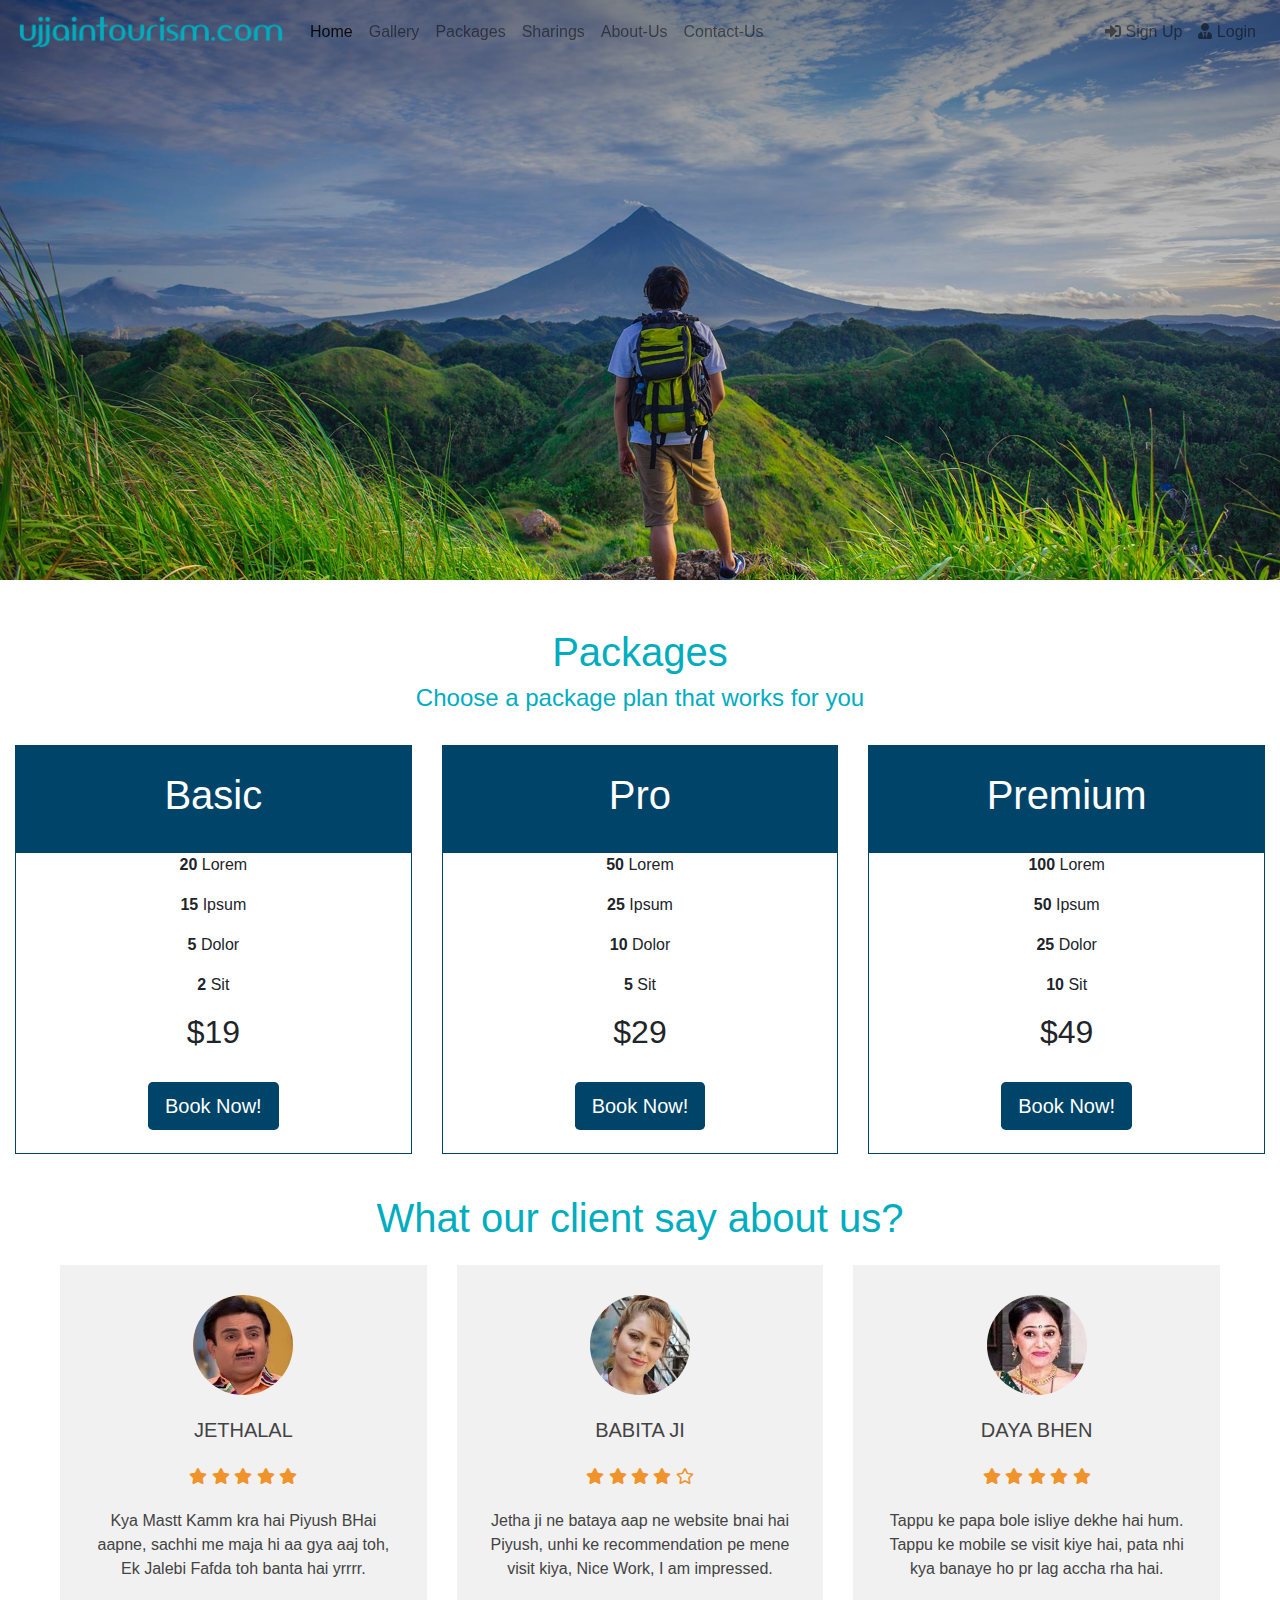
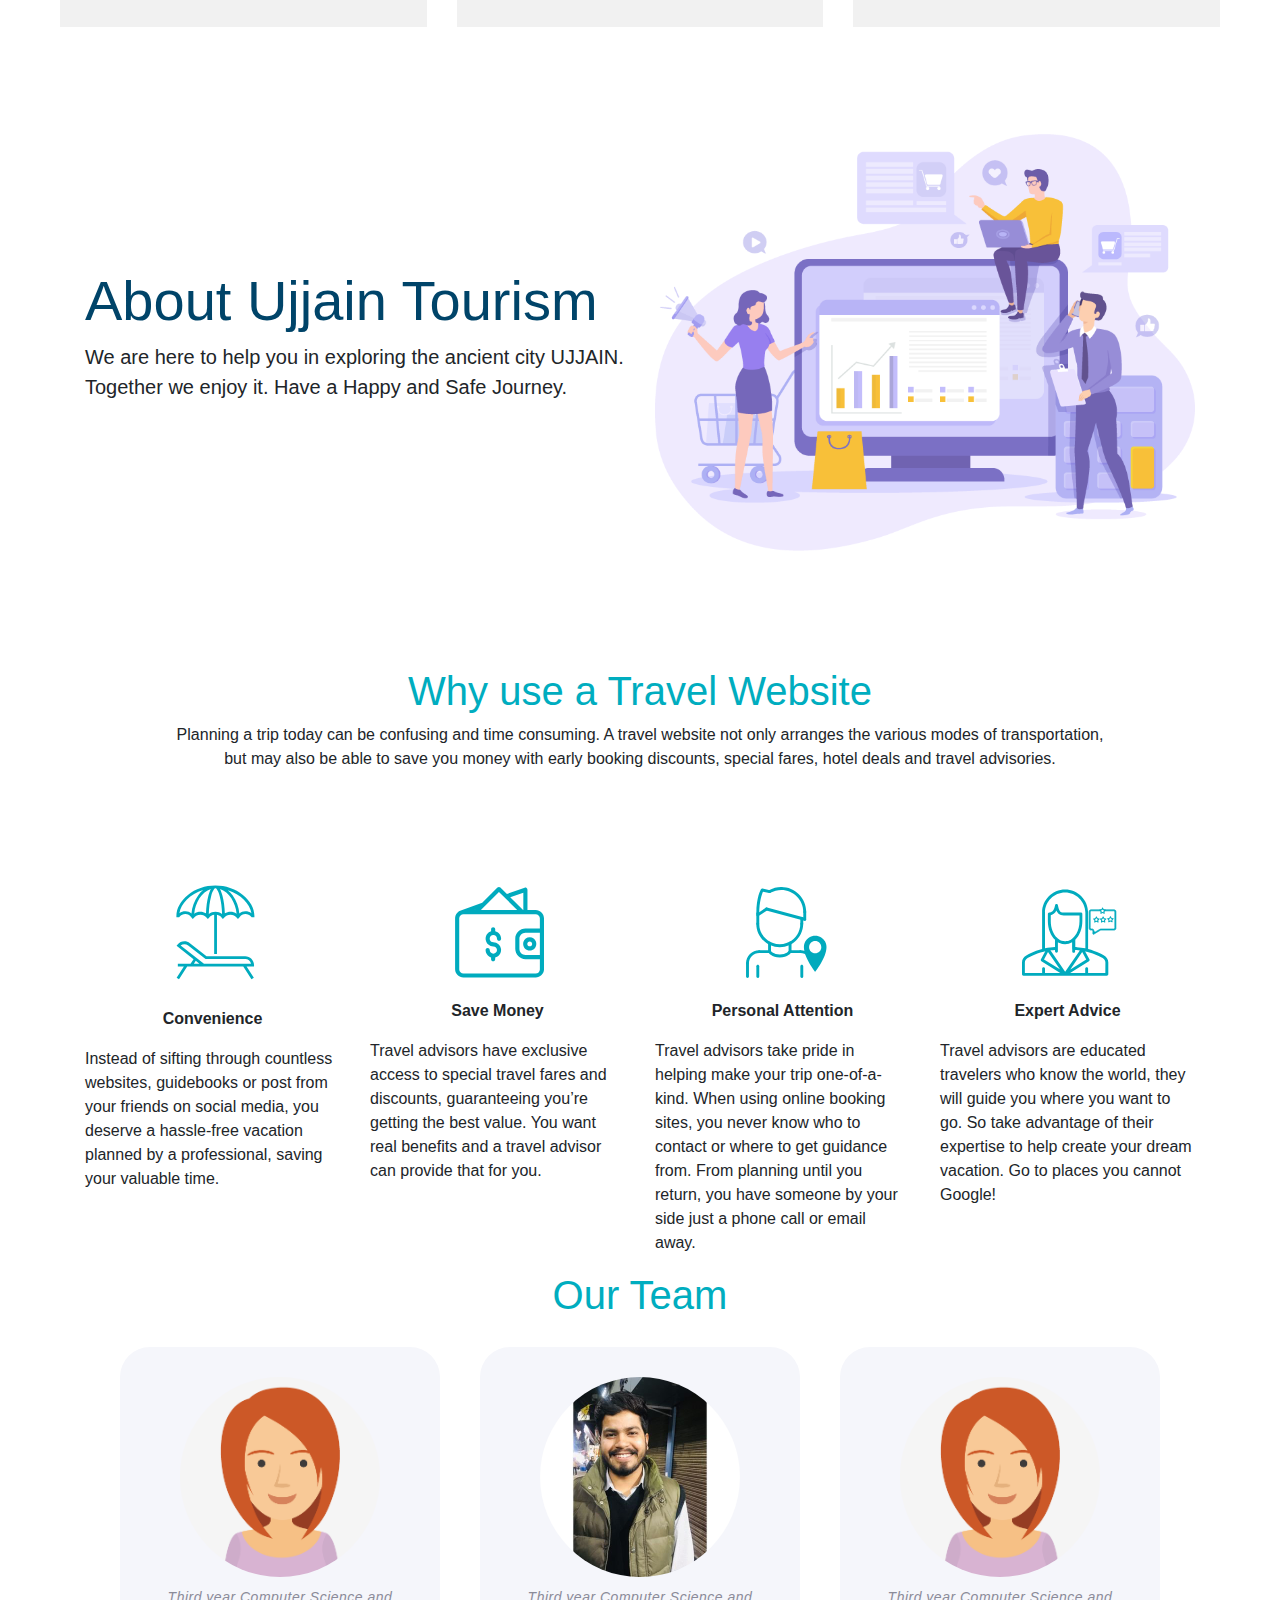
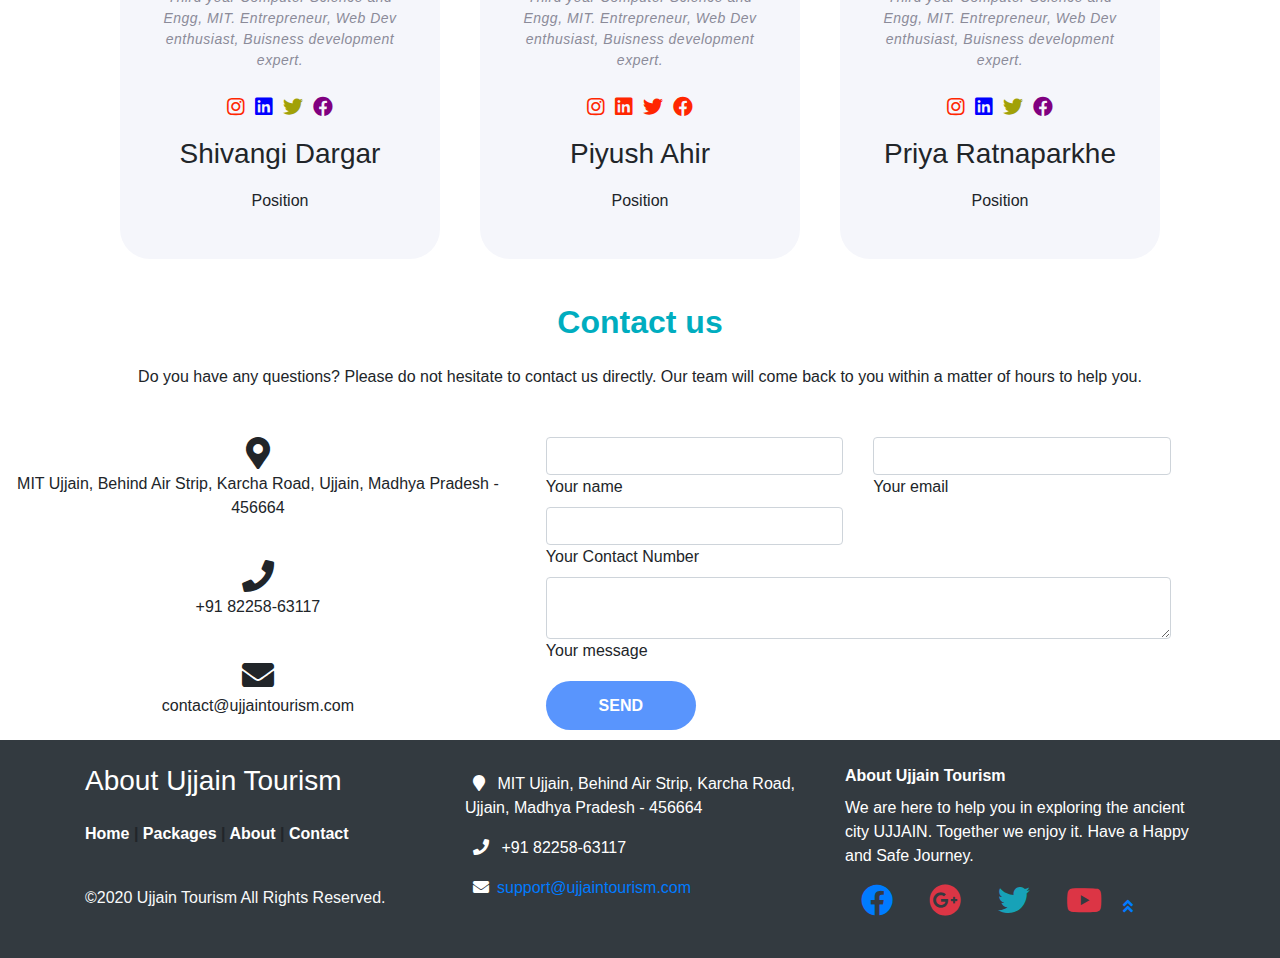
==== commit 312b52fb: "Some Changes" ====
--- a/ujjaintourism/index.html
+++ b/ujjaintourism/index.html
@@ -22,7 +22,7 @@
 		<!--Given below is the code for NavBar(I created this navbar using Bootstrap)-->
 		<div class="bg-img">
 			<nav id="navbar_top" class="navbar navbar-expand-lg navbar-light fixed-top">
-				<a href="#" class="navbar-brand"><img src="images/uj3.png" alt="Ujjain Tourism" width="300px"></a>
+				<a href="#" class="navbar-brand"><img src="images/uj3.png" alt="Ujjain Tourism" width="270px"></a>
 				<button type="button" class="navbar-toggler" data-toggle="collapse" data-target="#herewecollapse">
 					<span class="navbar-toggler-icon"></span>
 				</button>
